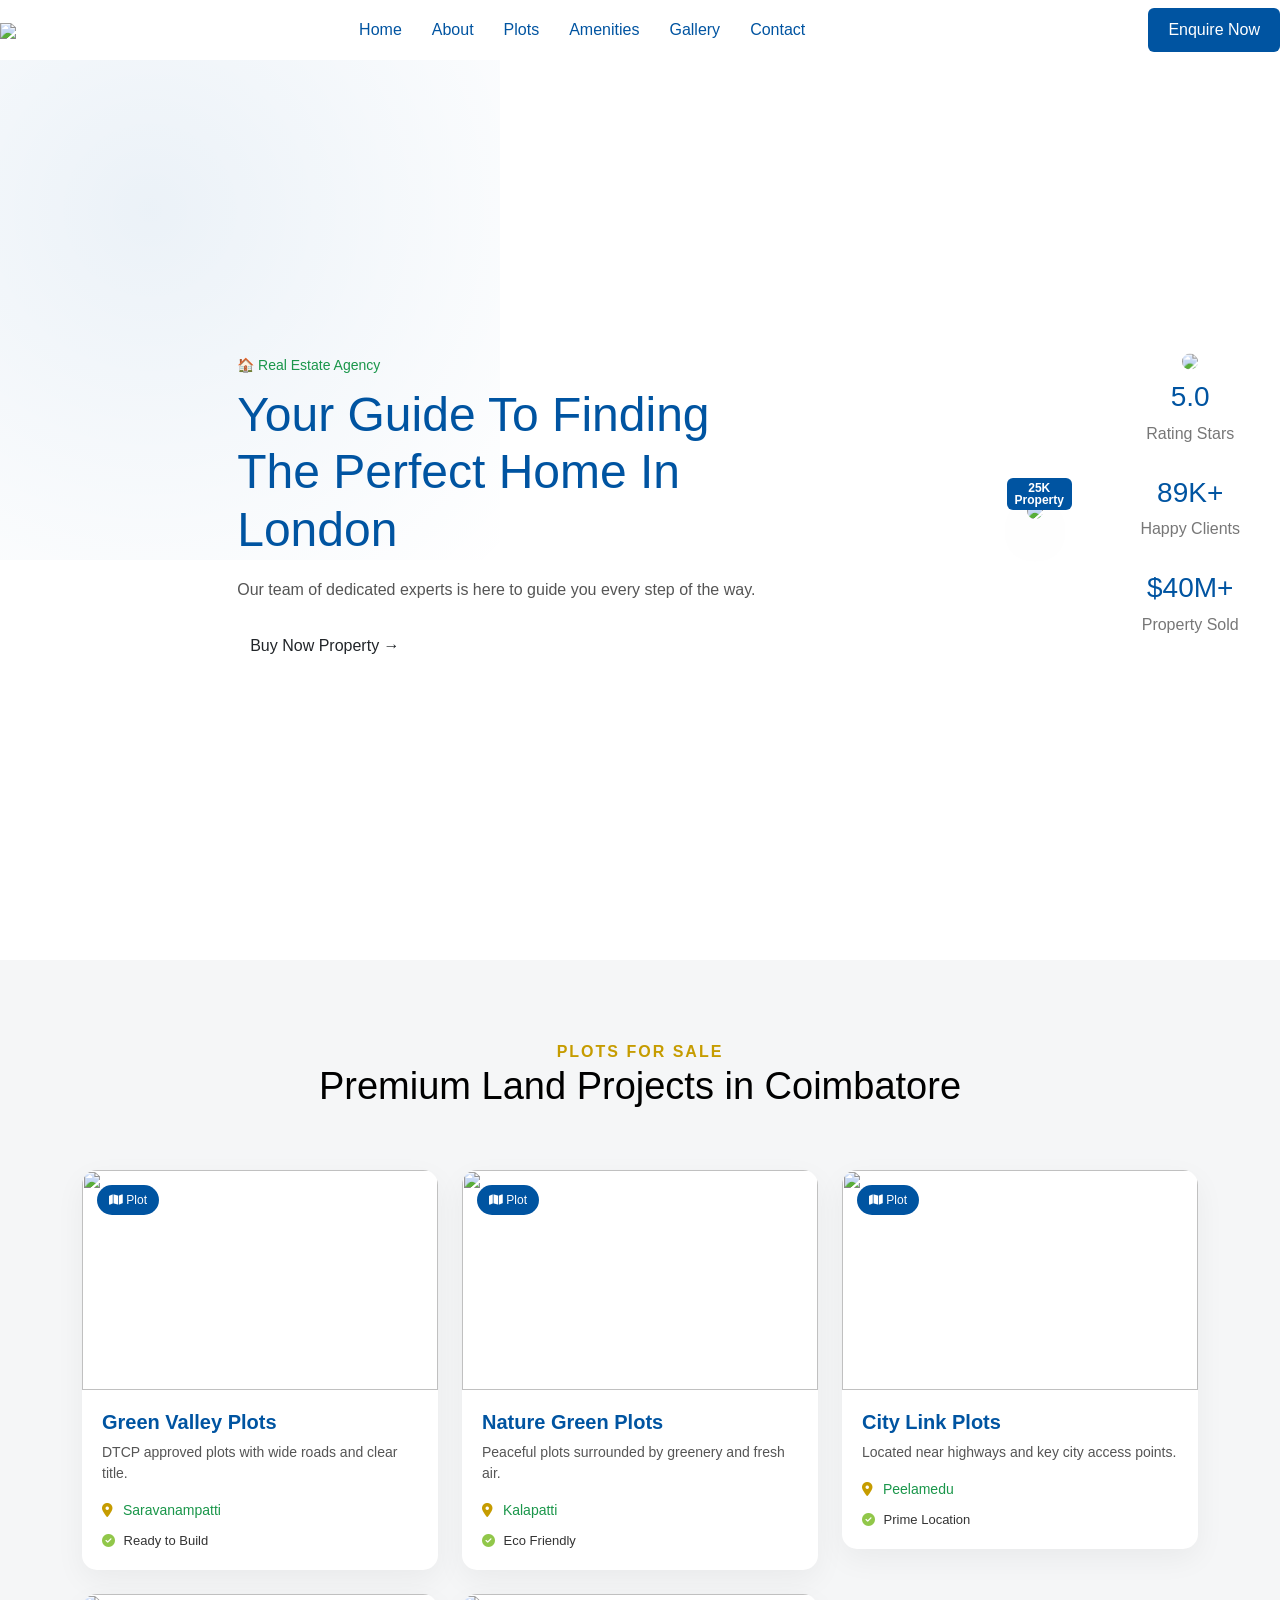
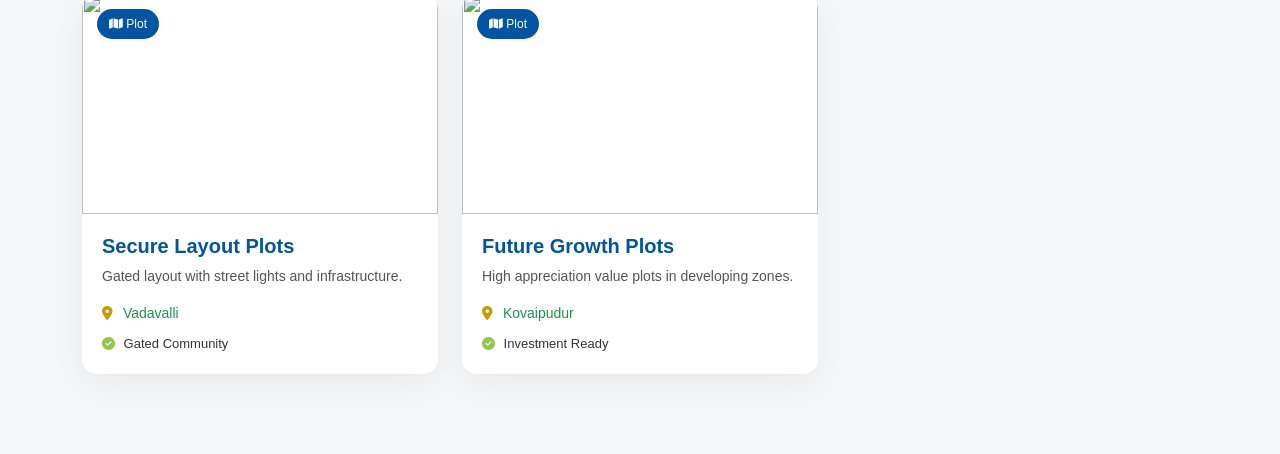
==== index.html @ 81b2ee55 "first commit" ====
<!DOCTYPE html>
<html lang="en">
<head>
<meta charset="UTF-8">
<meta name="viewport" content="width=device-width, initial-scale=1.0">
<title>Real Estate Landing</title>

<style>
:root{
  --primary:#0054A1;
  --gold:#C69C00;
  --green:#1A964A;
}

*{
  margin:0;
  padding:0;
  box-sizing:border-box;
  font-family:'Segoe UI', sans-serif;
}

body{
  background:#f8f9fb;
}

/* NAVBAR */
.navbar{
  display:flex;
  justify-content:space-between;
  align-items:center;
  padding:15px 8%;
  background:#fff;
  position:sticky;
  top:0;
  z-index:1000;
  transition:0.3s;
}

.navbar.scrolled{
  box-shadow:0 5px 20px rgba(0,0,0,0.1);
}

.logo img{
  height:50px;
}

.nav-links{
  display:flex;
  gap:30px;
}

.nav-links a{
  text-decoration:none;
  color:var(--primary);
  font-weight:500;
}

.nav-links a:hover{
  color:var(--gold);
}

.nav-btn{
  padding:10px 20px;
  background:var(--primary);
  color:#fff;
  border:none;
  border-radius:6px;
  cursor:pointer;
}

.nav-btn:hover{
  background:var(--gold);
  color:#000;
}

.menu-toggle{
  display:none;
  font-size:24px;
  color:var(--primary);
  cursor:pointer;
}

/* HERO */
.hero{
  min-height:100vh;
  display:flex;
  align-items:center;
justify-content: space-around;
  padding:60px 8%;
  position:relative;
  overflow:hidden;
  background:#fff;
}

/* LIGHT BACKGROUND EFFECT */
.hero::before{
  content:"";
  position:absolute;
  width:700px;
  height:700px;
  background:radial-gradient(circle, rgba(0,84,161,0.08), transparent);
  top:-200px;
  left:-200px;
}

/* TEXT */
.hero-text{
  max-width:520px;
  position:relative;
  z-index:1;
}

.small-title{
  font-size:14px;
  color:var(--green);
  margin-bottom:10px;
}

.hero h1{
  font-size:48px;
  line-height:1.2;
  margin-bottom:20px;
  color:var(--primary);
}

.hero p{
  color:#555;
  margin-bottom:25px;
}

/* BUTTON */
.btn{
  padding:14px 28px;
  background:var(--primary);
  border:none;
  border-radius:6px;
  color:#fff;
  cursor:pointer;
}

.btn:hover{
  background:var(--gold);
  color:#000;
}

/* IMAGE */
.hero-image{
  position:relative;
  z-index:1;
}

.hero-image img{
  width:420px;
  border-radius:16px;
  box-shadow:0 20px 60px rgba(0,0,0,0.15);
}

/* BADGE */
.badge{
  position:absolute;
  top:-20px;
  left:-20px;
  background:var(--primary);
  color:#fff;
  padding:20px;
  border-radius:50%;
  text-align:center;
}

/* STATS */
.stats{
  position:absolute;
  right:40px;
  top:50%;
  transform:translateY(-50%);
  z-index:1;
}

.stat{
  margin-bottom:30px;
  text-align:center;
}

.stat img{
  width:70px;
  border-radius:10px;
  margin-bottom:10px;
}

.stat h3{
  color:var(--primary);
}

.stat p{
  color:#777;
}

/* MOBILE */
@media(max-width:900px){

  .nav-links{
    position:absolute;
    top:70px;
    left:0;
    width:100%;
    background:#fff;
    flex-direction:column;
    text-align:center;
    display:none;
  }

  .nav-links.active{
    display:flex;
  }

  .nav-links a{
    padding:15px 0;
    border-bottom:1px solid #eee;
  }

  .menu-toggle{
    display:block;
  }

  .nav-btn{
    display:none;
  }

  .hero{
    flex-direction:column;
    text-align:center;
  }

  .hero-image img{
    width:100%;
    margin-top:30px;
  }

  .stats{
    position:static;
    transform:none;
    margin-top:20px;
    display:flex;
    gap:20px;
    justify-content:center;
  }
}
</style>
</head>

<body>

<!-- NAVBAR -->
<nav class="navbar">
  <div class="logo">
    <img src="https://www.greenfieldcrystalgateway.com/img/logo.png">
  </div>

  <div class="nav-links" id="navLinks">
    <a href="#">Home</a>
    <a href="#">About</a>
    <a href="#">Plots</a>
    <a href="#">Amenities</a>
    <a href="#">Gallery</a>
    <a href="#">Contact</a>
  </div>

  <button class="nav-btn">Enquire Now</button>

  <div class="menu-toggle" onclick="toggleMenu()">☰</div>
</nav>

<!-- HERO -->
<section class="hero">

  <div class="hero-text">
    <div class="small-title">🏠 Real Estate Agency</div>
    <h1>Your Guide To Finding The Perfect Home In London</h1>
    <p>
      Our team of dedicated experts is here to guide you every step of the way.
    </p>
    <button class="btn">Buy Now Property →</button>
  </div>

  <div class="hero-image">
    <div class="badge">
      <strong>25K</strong><br>Property
    </div>
    <img src="https://kingarchitect.dexignzone.com/react/demo/static/media/about.24c38060.png">
  </div>

  <div class="stats">
    <div class="stat">
      <img src="https://html.vikinglab.agency/homz/assets/img/all-images/header-img8.png">
      <h3>5.0</h3>
      <p>Rating Stars</p>
    </div>

    <div class="stat">
      <h3>89K+</h3>
      <p>Happy Clients</p>
    </div>

    <div class="stat">
      <h3>$40M+</h3>
      <p>Property Sold</p>
    </div>
  </div>

</section>

<script>
function toggleMenu(){
  document.getElementById("navLinks").classList.toggle("active");
}

window.addEventListener("scroll",()=>{
  document.querySelector(".navbar")
    .classList.toggle("scrolled", window.scrollY > 50);
});
</script>

</body>
</html>

<!DOCTYPE html>
<html lang="en">
<head>
<meta charset="UTF-8">
<meta name="viewport" content="width=device-width, initial-scale=1.0">
<title>Plots for Sale</title>

<link href="https://cdn.jsdelivr.net/npm/bootstrap@5.3.3/dist/css/bootstrap.min.css" rel="stylesheet">

<!-- Font Awesome -->
<link rel="stylesheet" href="https://cdnjs.cloudflare.com/ajax/libs/font-awesome/6.5.0/css/all.min.css">

<style>
body{
  font-family:'Poppins',sans-serif;
  background:#f5f6f7;
}

/* SECTION */
.projects{
  padding:80px 20px;
}

.section-title{
  text-align:center;
  margin-bottom:60px;
}

.section-title span{
  color:#C69C00;
  letter-spacing:2px;
  font-weight:600;
}

.section-title h2{
  font-size:38px;
  color:#000;
}

/* CARD */
.project-card{
  background:#fff;
  border-radius:15px;
  overflow:hidden;
  transition:.4s;
  box-shadow:0 10px 30px rgba(0,0,0,0.05);
}

/* IMAGE */
.project-img{
  position:relative;
}

.project-img img{
  width:100%;
  height:220px;
  object-fit:cover;
}

/* BADGE */
.plot-badge{
  position:absolute;
  top:15px;
  left:15px;
  background:#0054A1;
  color:#fff;
  padding:6px 12px;
  font-size:12px;
  border-radius:20px;
}

/* CONTENT */
.project-content{
  padding:20px;
}

.project-content h5{
  color:#0054A1;
  font-weight:600;
}

.project-content p{
  font-size:14px;
  color:#555;
}

/* LOCATION */
.location{
  margin-top:10px;
  font-size:14px;
  color:#1A964A;
  font-weight:500;
}

.location i{
  color:#C69C00;
  margin-right:6px;
}

/* FEATURES */
.features{
  margin-top:10px;
  font-size:13px;
  color:#333;
}

.features i{
  color:#91C74A;
  margin-right:5px;
}

/* BUTTON */
.project-btn{
  display:inline-block;
  margin-top:12px;
  padding:8px 18px;
  background:#0054A1;
  color:#fff;
  border-radius:20px;
  font-size:13px;
  text-decoration:none;
}

.project-btn:hover{
  background:#C69C00;
  color:#000;
}

/* HOVER */
.project-card:hover{
  transform:translateY(-10px);
}
</style>
</head>

<body>

<section class="projects">

<div class="container">

<div class="section-title">
  <span>PLOTS FOR SALE</span>
  <h2>Premium Land Projects in Coimbatore</h2>
</div>

<div class="row g-4">

<!-- 1 -->
<div class="col-lg-4 col-md-6">
  <div class="project-card">
    <div class="project-img">
      <img src="https://images.unsplash.com/photo-1505693416388-ac5ce068fe85">
      <div class="plot-badge"><i class="fas fa-map"></i> Plot</div>
    </div>
    <div class="project-content">
      <h5>Green Valley Plots</h5>
      <p>DTCP approved plots with wide roads and clear title.</p>
      <div class="location"><i class="fas fa-location-dot"></i> Saravanampatti</div>
      <div class="features"><i class="fas fa-check-circle"></i> Ready to Build</div>
      <!-- <a href="#" class="project-btn">View Details</a> -->
    </div>
  </div>
</div>

<!-- 2 -->
<div class="col-lg-4 col-md-6">
  <div class="project-card">
    <div class="project-img">
      <img src="https://images.unsplash.com/photo-1493809842364-78817add7ffb">
      <div class="plot-badge"><i class="fas fa-map"></i> Plot</div>
    </div>
    <div class="project-content">
      <h5>Nature Green Plots</h5>
      <p>Peaceful plots surrounded by greenery and fresh air.</p>
      <div class="location"><i class="fas fa-location-dot"></i> Kalapatti</div>
      <div class="features"><i class="fas fa-check-circle"></i> Eco Friendly</div>
      <!-- <a href="#" class="project-btn">View Details</a> -->
    </div>
  </div>
</div>

<!-- 3 -->
<div class="col-lg-4 col-md-6">
  <div class="project-card">
    <div class="project-img">
      <img src="https://images.unsplash.com/photo-1522708323590-d24dbb6b0267">
      <div class="plot-badge"><i class="fas fa-map"></i> Plot</div>
    </div>
    <div class="project-content">
      <h5>City Link Plots</h5>
      <p>Located near highways and key city access points.</p>
      <div class="location"><i class="fas fa-location-dot"></i> Peelamedu</div>
      <div class="features"><i class="fas fa-check-circle"></i> Prime Location</div>
      <!-- <a href="#" class="project-btn">View Details</a> -->
    </div>
  </div>
</div>

<!-- 4 -->
<div class="col-lg-4 col-md-6">
  <div class="project-card">
    <div class="project-img">
      <img src="https://images.unsplash.com/photo-1554995207-c18c203602cb">
      <div class="plot-badge"><i class="fas fa-map"></i> Plot</div>
    </div>
    <div class="project-content">
      <h5>Secure Layout Plots</h5>
      <p>Gated layout with street lights and infrastructure.</p>
      <div class="location"><i class="fas fa-location-dot"></i> Vadavalli</div>
      <div class="features"><i class="fas fa-check-circle"></i> Gated Community</div>
      <!-- <a href="#" class="project-btn">View Details</a> -->
    </div>
  </div>
</div>

<!-- 5 -->
<div class="col-lg-4 col-md-6">
  <div class="project-card">
    <div class="project-img">
      <img src="https://images.unsplash.com/photo-1600585154340-be6161a56a0c">
      <div class="plot-badge"><i class="fas fa-map"></i> Plot</div>
    </div>
    <div class="project-content">
      <h5>Future Growth Plots</h5>
      <p>High appreciation value plots in developing zones.</p>
      <div class="location"><i class="fas fa-location-dot"></i> Kovaipudur</div>
      <div class="features"><i class="fas fa-check-circle"></i> Investment Ready</div>
      <!-- <a href="#" class="project-btn">View Details</a> -->
    </div>
  </div>
</div>

</div>

</div>

</section>

</body>
</html>
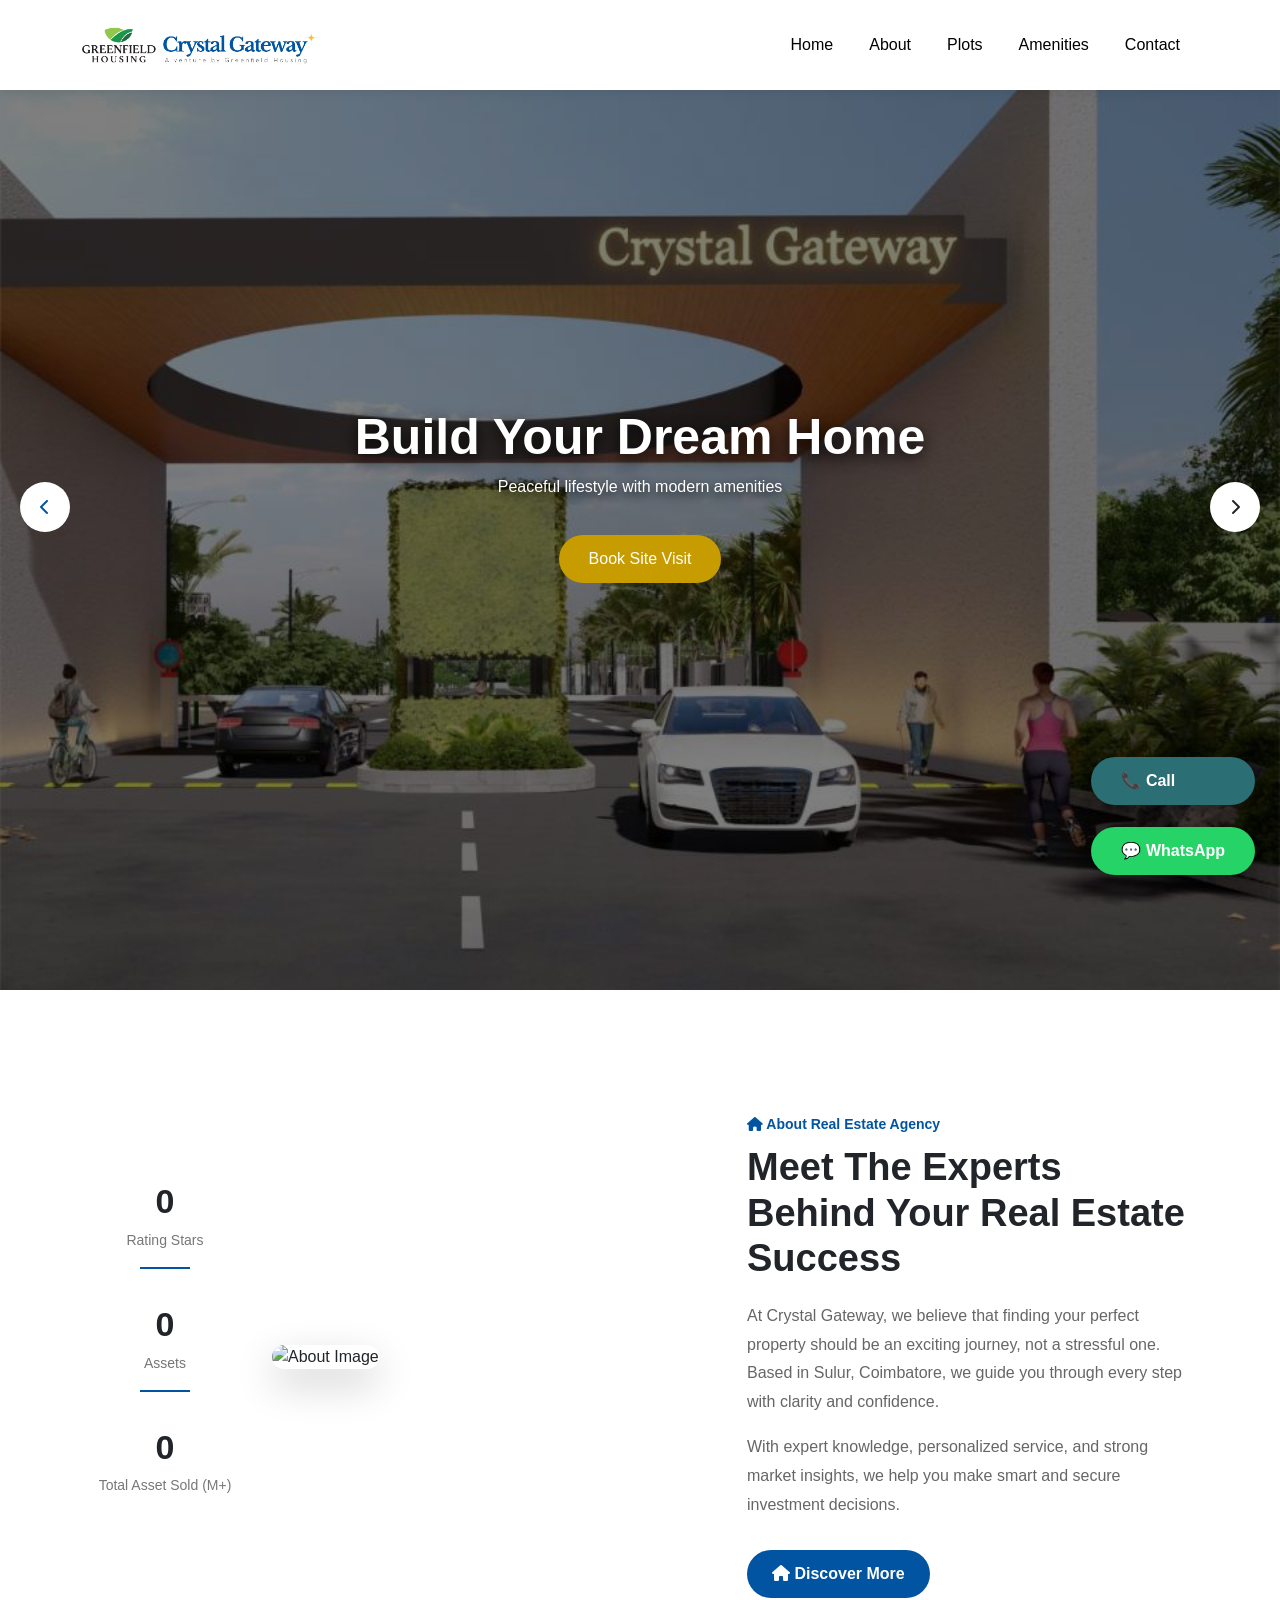
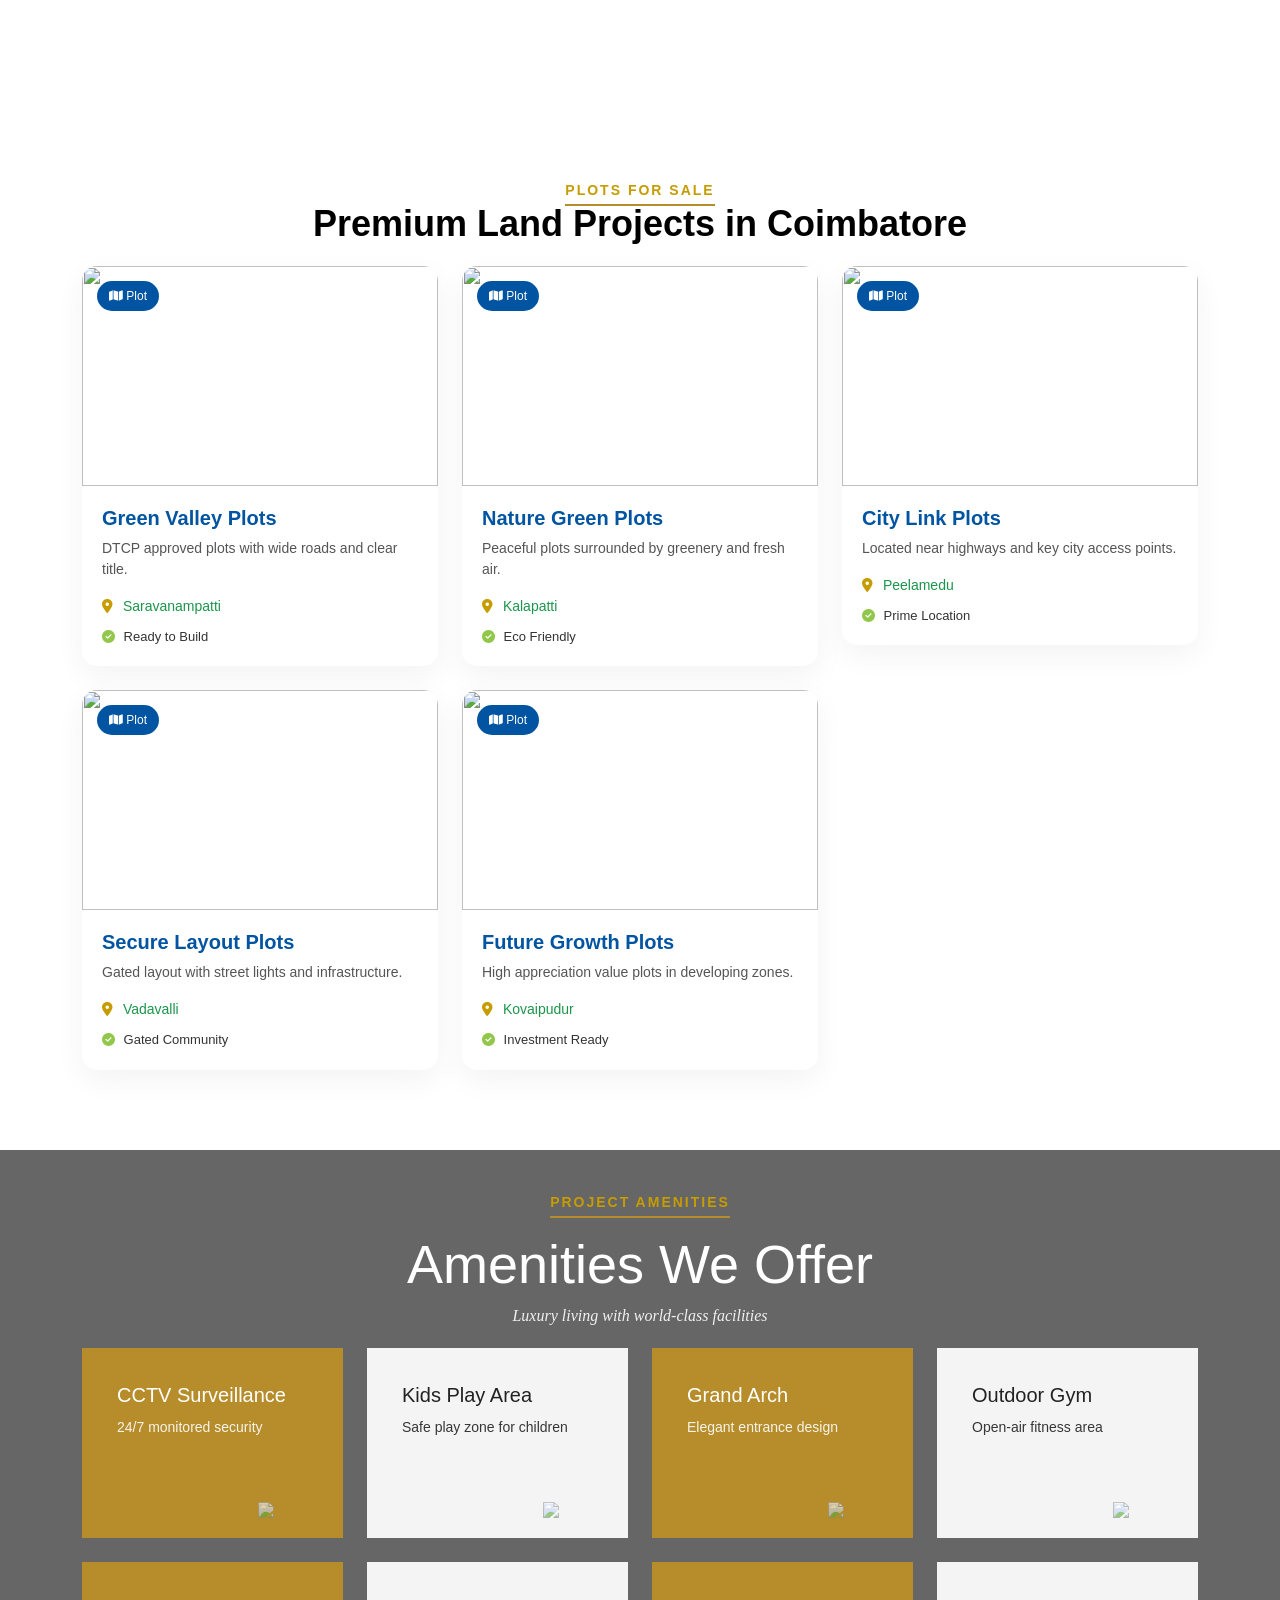
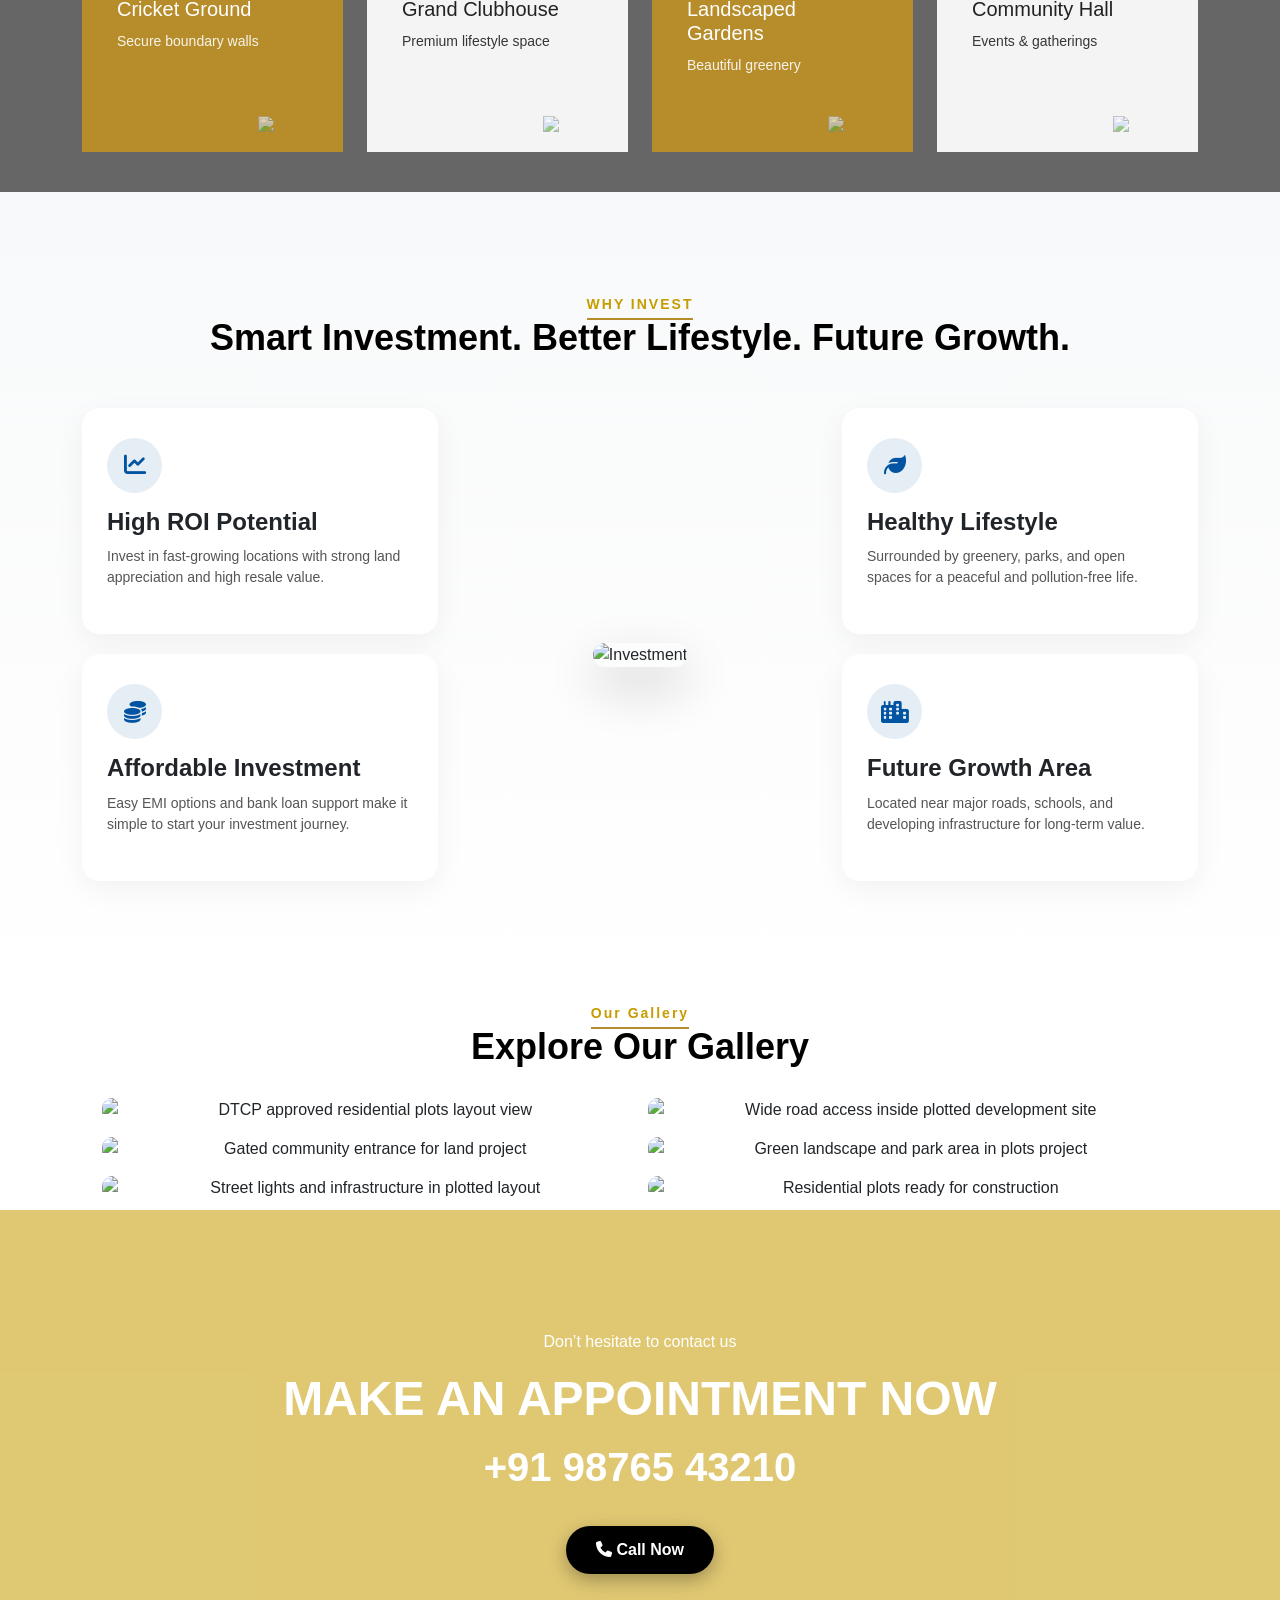
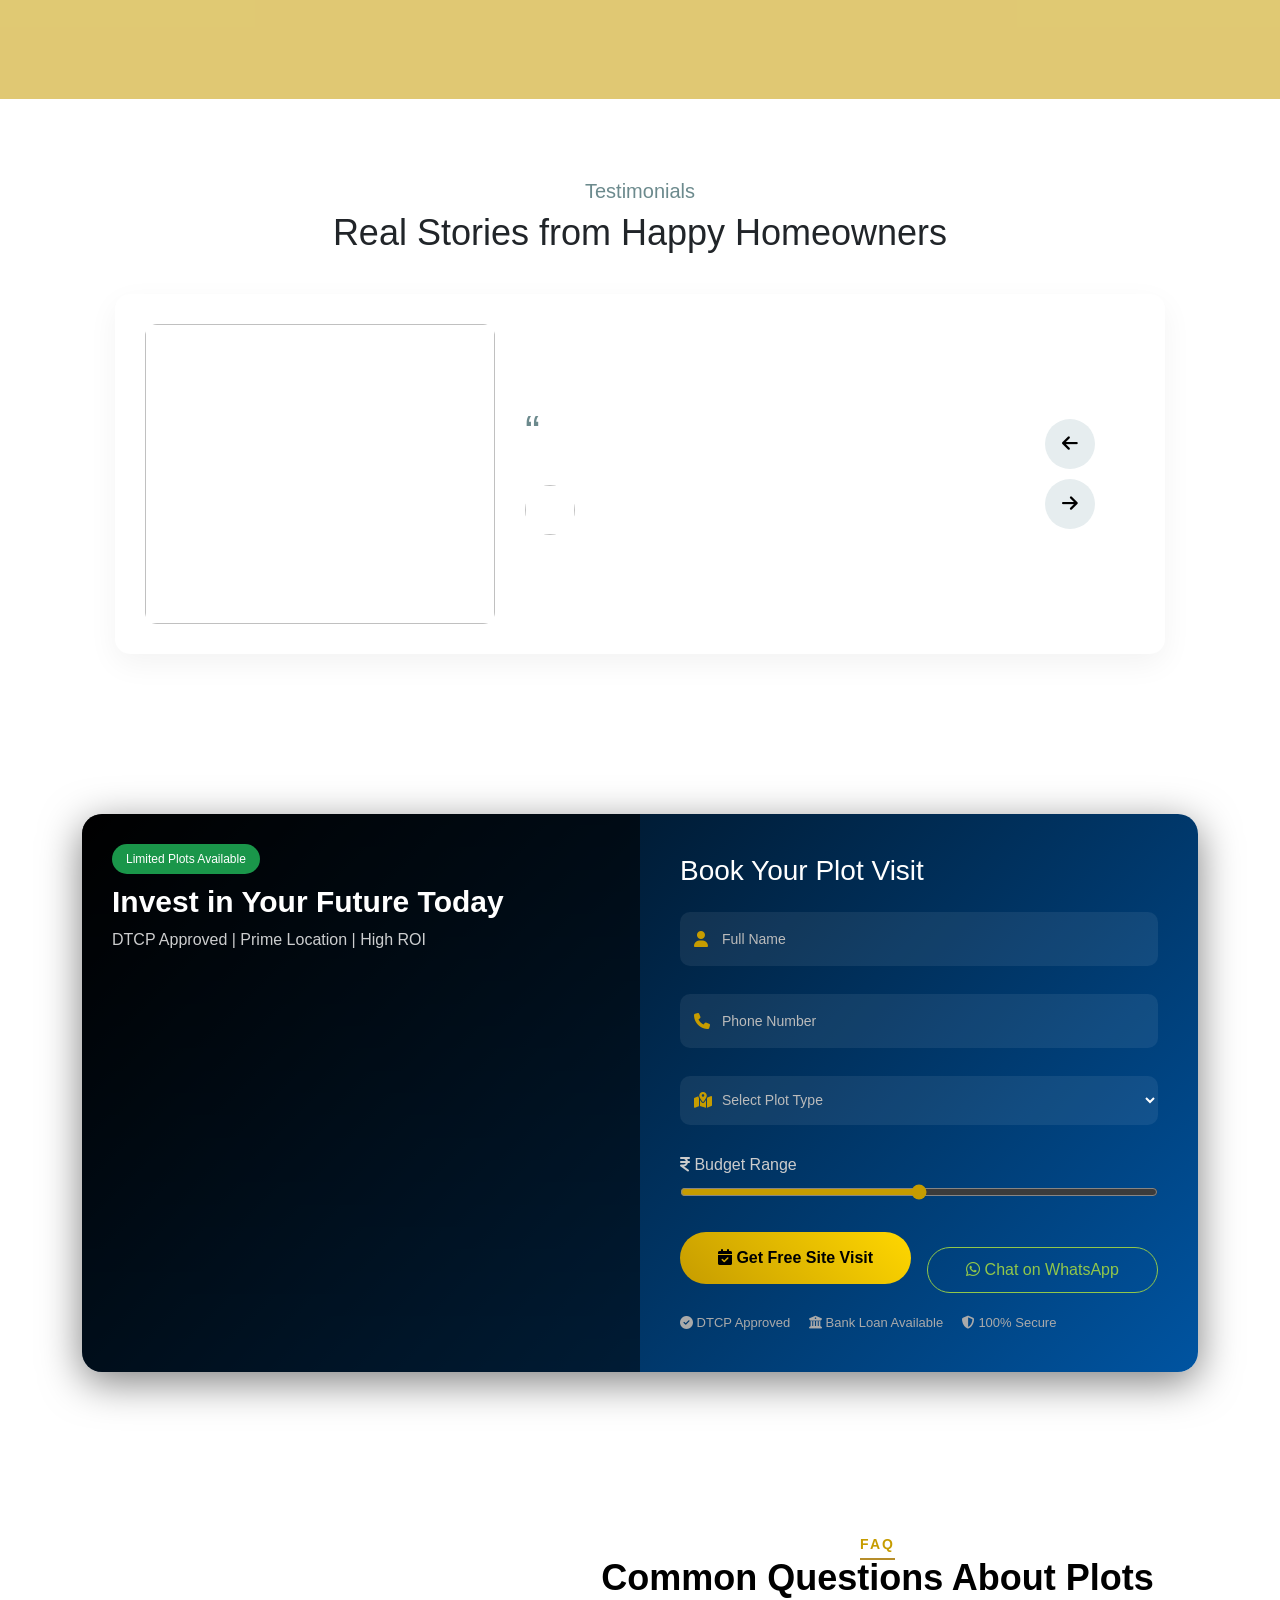
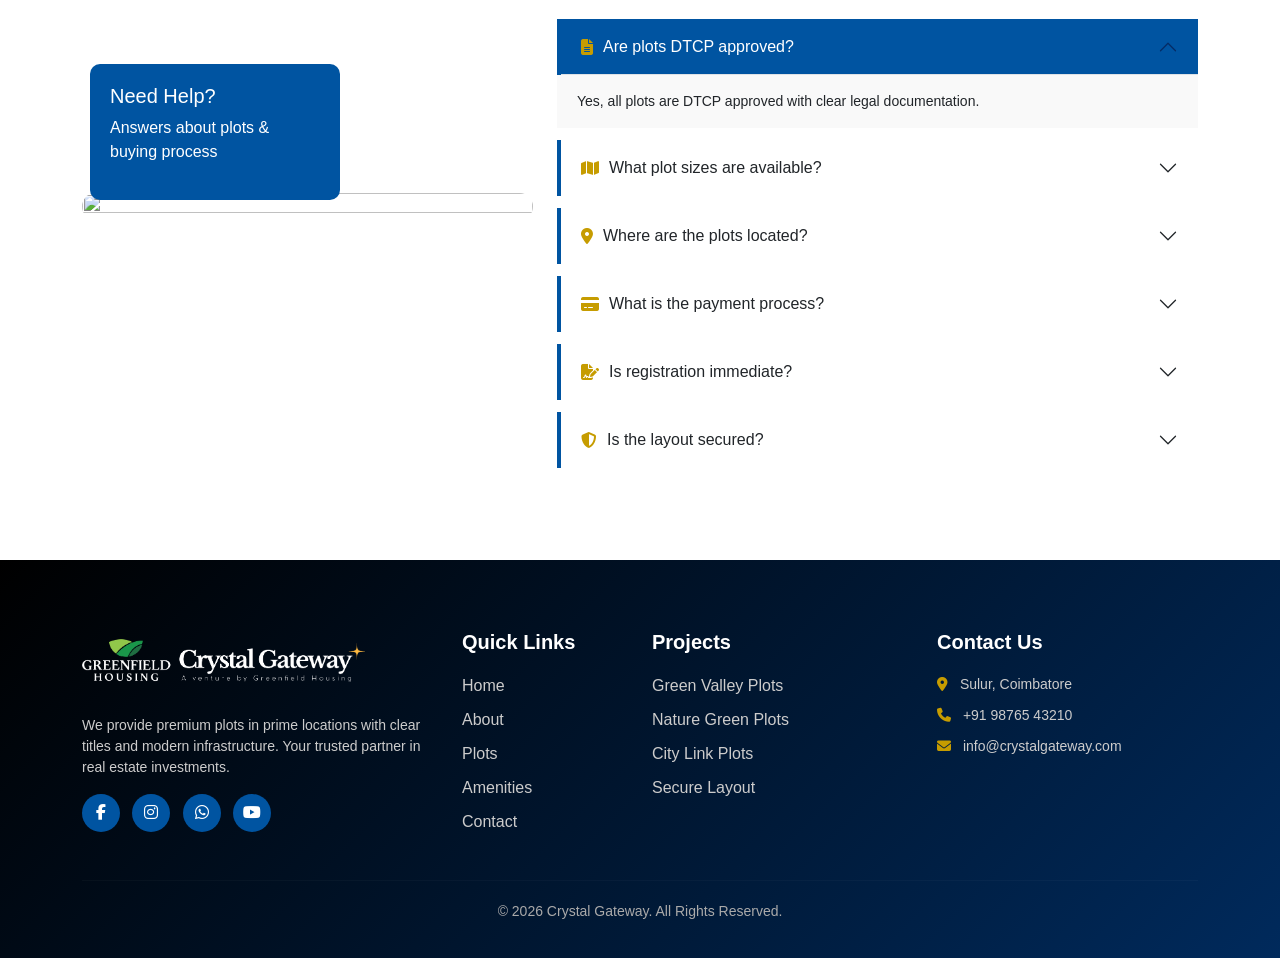
==== commit c56904be: "asas" ====
--- a/index.html
+++ b/index.html
@@ -3,467 +3,165 @@
 <head>
 <meta charset="UTF-8">
 <meta name="viewport" content="width=device-width, initial-scale=1.0">
-<title>Real Estate Landing</title>
-
-<style>
-:root{
-  --primary:#0054A1;
-  --gold:#C69C00;
-  --green:#1A964A;
-}
-
-*{
-  margin:0;
-  padding:0;
-  box-sizing:border-box;
-  font-family:'Segoe UI', sans-serif;
-}
-
-body{
-  background:#f8f9fb;
-}
-
-/* NAVBAR */
-.navbar{
-  display:flex;
-  justify-content:space-between;
-  align-items:center;
-  padding:15px 8%;
-  background:#fff;
-  position:sticky;
-  top:0;
-  z-index:1000;
-  transition:0.3s;
-}
-
-.navbar.scrolled{
-  box-shadow:0 5px 20px rgba(0,0,0,0.1);
-}
-
-.logo img{
-  height:50px;
-}
-
-.nav-links{
-  display:flex;
-  gap:30px;
-}
-
-.nav-links a{
-  text-decoration:none;
-  color:var(--primary);
-  font-weight:500;
-}
-
-.nav-links a:hover{
-  color:var(--gold);
-}
-
-.nav-btn{
-  padding:10px 20px;
-  background:var(--primary);
-  color:#fff;
-  border:none;
-  border-radius:6px;
-  cursor:pointer;
-}
-
-.nav-btn:hover{
-  background:var(--gold);
-  color:#000;
-}
-
-.menu-toggle{
-  display:none;
-  font-size:24px;
-  color:var(--primary);
-  cursor:pointer;
-}
-
-/* HERO */
-.hero{
-  min-height:100vh;
-  display:flex;
-  align-items:center;
-justify-content: space-around;
-  padding:60px 8%;
-  position:relative;
-  overflow:hidden;
-  background:#fff;
-}
-
-/* LIGHT BACKGROUND EFFECT */
-.hero::before{
-  content:"";
-  position:absolute;
-  width:700px;
-  height:700px;
-  background:radial-gradient(circle, rgba(0,84,161,0.08), transparent);
-  top:-200px;
-  left:-200px;
-}
-
-/* TEXT */
-.hero-text{
-  max-width:520px;
-  position:relative;
-  z-index:1;
-}
-
-.small-title{
-  font-size:14px;
-  color:var(--green);
-  margin-bottom:10px;
-}
-
-.hero h1{
-  font-size:48px;
-  line-height:1.2;
-  margin-bottom:20px;
-  color:var(--primary);
-}
-
-.hero p{
-  color:#555;
-  margin-bottom:25px;
-}
-
-/* BUTTON */
-.btn{
-  padding:14px 28px;
-  background:var(--primary);
-  border:none;
-  border-radius:6px;
-  color:#fff;
-  cursor:pointer;
-}
-
-.btn:hover{
-  background:var(--gold);
-  color:#000;
-}
-
-/* IMAGE */
-.hero-image{
-  position:relative;
-  z-index:1;
-}
-
-.hero-image img{
-  width:420px;
-  border-radius:16px;
-  box-shadow:0 20px 60px rgba(0,0,0,0.15);
-}
-
-/* BADGE */
-.badge{
-  position:absolute;
-  top:-20px;
-  left:-20px;
-  background:var(--primary);
-  color:#fff;
-  padding:20px;
-  border-radius:50%;
-  text-align:center;
-}
-
-/* STATS */
-.stats{
-  position:absolute;
-  right:40px;
-  top:50%;
-  transform:translateY(-50%);
-  z-index:1;
-}
-
-.stat{
-  margin-bottom:30px;
-  text-align:center;
-}
-
-.stat img{
-  width:70px;
-  border-radius:10px;
-  margin-bottom:10px;
-}
-
-.stat h3{
-  color:var(--primary);
-}
-
-.stat p{
-  color:#777;
-}
-
-/* MOBILE */
-@media(max-width:900px){
-
-  .nav-links{
-    position:absolute;
-    top:70px;
-    left:0;
-    width:100%;
-    background:#fff;
-    flex-direction:column;
-    text-align:center;
-    display:none;
-  }
-
-  .nav-links.active{
-    display:flex;
-  }
-
-  .nav-links a{
-    padding:15px 0;
-    border-bottom:1px solid #eee;
-  }
-
-  .menu-toggle{
-    display:block;
-  }
-
-  .nav-btn{
-    display:none;
-  }
-
-  .hero{
-    flex-direction:column;
-    text-align:center;
-  }
-
-  .hero-image img{
-    width:100%;
-    margin-top:30px;
-  }
-
-  .stats{
-    position:static;
-    transform:none;
-    margin-top:20px;
-    display:flex;
-    gap:20px;
-    justify-content:center;
-  }
-}
-</style>
+
+<title>CrytsalGateway</title>
+
+<!-- Bootstrap -->
+<link href="https://cdn.jsdelivr.net/npm/bootstrap@5.3.3/dist/css/bootstrap.min.css" rel="stylesheet">
+
+<!-- Owl Carousel -->
+<link rel="stylesheet" href="https://cdnjs.cloudflare.com/ajax/libs/OwlCarousel2/2.3.4/assets/owl.carousel.min.css">
+<link rel="stylesheet" href="https://cdnjs.cloudflare.com/ajax/libs/OwlCarousel2/2.3.4/assets/owl.theme.default.min.css">
+
+<!-- Font Awesome -->
+<link rel="stylesheet" href="https://cdnjs.cloudflare.com/ajax/libs/font-awesome/6.5.0/css/all.min.css">
+
+<!-- AOS -->
+<link href="https://cdnjs.cloudflare.com/ajax/libs/aos/2.3.4/aos.css" rel="stylesheet">
+
+<link rel="stylesheet" href="css/style.css">
 </head>
 
 <body>
 
 <!-- NAVBAR -->
-<nav class="navbar">
-  <div class="logo">
-    <img src="https://www.greenfieldcrystalgateway.com/img/logo.png">
-  </div>
-
-  <div class="nav-links" id="navLinks">
-    <a href="#">Home</a>
-    <a href="#">About</a>
-    <a href="#">Plots</a>
-    <a href="#">Amenities</a>
-    <a href="#">Gallery</a>
-    <a href="#">Contact</a>
-  </div>
-
-  <button class="nav-btn">Enquire Now</button>
-
-  <div class="menu-toggle" onclick="toggleMenu()">☰</div>
+<nav class="navbar navbar-expand-lg">
+<div class="container">
+
+  <a class="navbar-brand" href="#">
+    <img src="./images/logo.png" class="logo" loading="lazy">
+  </a>
+
+  <button class="navbar-toggler" data-bs-toggle="collapse" data-bs-target="#nav">
+    <span class="navbar-toggler-icon"></span>
+  </button>
+
+  <div class="collapse navbar-collapse" id="nav">
+    <ul class="navbar-nav ms-auto">
+      <li class="nav-item"><a class="nav-link active" href="#">Home</a></li>
+      <li class="nav-item"><a class="nav-link" href="#about-modern">About</a></li>
+      <li class="nav-item"><a class="nav-link" href="#plots">Plots</a></li>
+      <li class="nav-item"><a class="nav-link" href="#amenities">Amenities</a></li>
+      <li class="nav-item"><a class="nav-link" href="#">Contact</a></li>
+    </ul>
+  </div>
+
+</div>
 </nav>
 
 <!-- HERO -->
 <section class="hero">
-
-  <div class="hero-text">
-    <div class="small-title">🏠 Real Estate Agency</div>
-    <h1>Your Guide To Finding The Perfect Home In London</h1>
-    <p>
-      Our team of dedicated experts is here to guide you every step of the way.
-    </p>
-    <button class="btn">Buy Now Property →</button>
-  </div>
-
-  <div class="hero-image">
-    <div class="badge">
-      <strong>25K</strong><br>Property
-    </div>
-    <img src="https://kingarchitect.dexignzone.com/react/demo/static/media/about.24c38060.png">
-  </div>
-
-  <div class="stats">
-    <div class="stat">
-      <img src="https://html.vikinglab.agency/homz/assets/img/all-images/header-img8.png">
-      <h3>5.0</h3>
-      <p>Rating Stars</p>
-    </div>
-
-    <div class="stat">
-      <h3>89K+</h3>
-      <p>Happy Clients</p>
-    </div>
-
-    <div class="stat">
-      <h3>$40M+</h3>
-      <p>Property Sold</p>
-    </div>
-  </div>
-
+<div class="owl-carousel">
+  
+  <div class="item">
+    <img src="./images/gate.jpg" loading="lazy">
+    <div class="hero-overlay"></div>
+    <div class="hero-content">
+      <h1>Build Your Dream Home</h1>
+      <p>Peaceful lifestyle with modern amenities</p>
+      <a href="#" class="hero-btn">Book Site Visit</a>
+    </div>
+  </div>
+
+  <div class="item">
+    <img src="./images/plot.jpg" loading="lazy">
+    <div class="hero-overlay"></div>
+    <div class="hero-content">
+      <h1>Premium Plots in Coimbatore</h1>
+      <p>Secure your future with high ROI investments</p>
+      <a href="#" class="hero-btn">Explore Now</a>
+    </div>
+  </div>
+    <!-- Slide 3 -->
+  <div class="item">
+    <img src="./images/ground.jpg" loading="lazy">
+    <div class="hero-overlay"></div>
+    <div class="hero-content">
+      <h1>Perfect Pitch. Perfect Game.</h1>
+      <p>Maintain your form with top-quality turf</p>
+      <a href="#" class="hero-btn">Get Membership</a>
+    </div>
+  </div>
+
+
+
+</div>
 </section>
 
-<script>
-function toggleMenu(){
-  document.getElementById("navLinks").classList.toggle("active");
-}
-
-window.addEventListener("scroll",()=>{
-  document.querySelector(".navbar")
-    .classList.toggle("scrolled", window.scrollY > 50);
-});
-</script>
-
-</body>
-</html>
-
-<!DOCTYPE html>
-<html lang="en">
-<head>
-<meta charset="UTF-8">
-<meta name="viewport" content="width=device-width, initial-scale=1.0">
-<title>Plots for Sale</title>
-
-<link href="https://cdn.jsdelivr.net/npm/bootstrap@5.3.3/dist/css/bootstrap.min.css" rel="stylesheet">
-
-<!-- Font Awesome -->
-<link rel="stylesheet" href="https://cdnjs.cloudflare.com/ajax/libs/font-awesome/6.5.0/css/all.min.css">
-
-<style>
-body{
-  font-family:'Poppins',sans-serif;
-  background:#f5f6f7;
-}
-
-/* SECTION */
-.projects{
-  padding:80px 20px;
-}
-
-.section-title{
-  text-align:center;
-  margin-bottom:60px;
-}
-
-.section-title span{
-  color:#C69C00;
-  letter-spacing:2px;
-  font-weight:600;
-}
-
-.section-title h2{
-  font-size:38px;
-  color:#000;
-}
-
-/* CARD */
-.project-card{
-  background:#fff;
-  border-radius:15px;
-  overflow:hidden;
-  transition:.4s;
-  box-shadow:0 10px 30px rgba(0,0,0,0.05);
-}
-
-/* IMAGE */
-.project-img{
-  position:relative;
-}
-
-.project-img img{
-  width:100%;
-  height:220px;
-  object-fit:cover;
-}
-
-/* BADGE */
-.plot-badge{
-  position:absolute;
-  top:15px;
-  left:15px;
-  background:#0054A1;
-  color:#fff;
-  padding:6px 12px;
-  font-size:12px;
-  border-radius:20px;
-}
-
-/* CONTENT */
-.project-content{
-  padding:20px;
-}
-
-.project-content h5{
-  color:#0054A1;
-  font-weight:600;
-}
-
-.project-content p{
-  font-size:14px;
-  color:#555;
-}
-
-/* LOCATION */
-.location{
-  margin-top:10px;
-  font-size:14px;
-  color:#1A964A;
-  font-weight:500;
-}
-
-.location i{
-  color:#C69C00;
-  margin-right:6px;
-}
-
-/* FEATURES */
-.features{
-  margin-top:10px;
-  font-size:13px;
-  color:#333;
-}
-
-.features i{
-  color:#91C74A;
-  margin-right:5px;
-}
-
-/* BUTTON */
-.project-btn{
-  display:inline-block;
-  margin-top:12px;
-  padding:8px 18px;
-  background:#0054A1;
-  color:#fff;
-  border-radius:20px;
-  font-size:13px;
-  text-decoration:none;
-}
-
-.project-btn:hover{
-  background:#C69C00;
-  color:#000;
-}
-
-/* HOVER */
-.project-card:hover{
-  transform:translateY(-10px);
-}
-</style>
-</head>
-
-<body>
-
-<section class="projects">
-
+
+<section class="about-modern" id="about-modern">
 <div class="container">
-
+<div class="row align-items-center">
+
+  <!-- LEFT STATS -->
+  <div class="col-lg-2 col-md-4" data-aos="fade-right">
+
+    <div class="about-stats">
+<div class="stat-box" data-aos="fade-up" data-aos-delay="100">
+  <h2 class="counter" data-target="5">0</h2>
+  <p>Rating Stars</p>
+  <div class="stat-line"></div>
+</div>
+
+<div class="stat-box" data-aos="fade-up" data-aos-delay="200">
+  <h2 class="counter" data-target="89000">0</h2>
+  <p>Assets</p>
+  <div class="stat-line"></div>
+</div>
+
+<div class="stat-box" data-aos="fade-up" data-aos-delay="300">
+  <h2 class="counter" data-target="40">0</h2>
+  <p>Total Asset Sold (M+)</p>
+</div>
+
+
+    </div>
+
+  </div>
+
+  <!-- IMAGE -->
+  <div class="col-lg-5 col-md-8" data-aos="zoom-in">
+    <div class="about-img">
+      <img src="https://www.greenfieldcrystalgateway.com/img/others/11.jpg" alt="About Image" loading="lazy">
+    </div>
+  </div>
+
+  <!-- CONTENT -->
+  <div class="col-lg-5" data-aos="fade-left">
+
+    <div class="about-content">
+
+      <small><i class="fas fa-home"></i> About Real Estate Agency</small>
+
+      <h2>Meet The Experts Behind Your Real Estate Success</h2>
+
+      <p>
+        At Crystal Gateway, we believe that finding your perfect property should be an exciting journey, not a stressful one. 
+        Based in Sulur, Coimbatore, we guide you through every step with clarity and confidence.
+      </p>
+
+      <p>
+        With expert knowledge, personalized service, and strong market insights, we help you make smart and secure investment decisions.
+      </p>
+
+      <a href="#" class="about-btn">
+        <i class="fas fa-home"></i> Discover More
+      </a>
+
+    </div>
+
+  </div>
+
+</div>
+</div>
+</section>
+
+
+<section class="projects" id="plots">
+
+<div class="container">
+
+<!-- TITLE -->
 <div class="section-title">
   <span>PLOTS FOR SALE</span>
   <h2>Premium Land Projects in Coimbatore</h2>
@@ -472,9 +170,9 @@
 <div class="row g-4">
 
 <!-- 1 -->
-<div class="col-lg-4 col-md-6">
+<div class="col-lg-4 col-md-6" data-aos="fade-up" data-aos-delay="100">
   <div class="project-card">
-    <div class="project-img">
+    <div class="project-img" data-aos="zoom-in">
       <img src="https://images.unsplash.com/photo-1505693416388-ac5ce068fe85">
       <div class="plot-badge"><i class="fas fa-map"></i> Plot</div>
     </div>
@@ -483,15 +181,14 @@
       <p>DTCP approved plots with wide roads and clear title.</p>
       <div class="location"><i class="fas fa-location-dot"></i> Saravanampatti</div>
       <div class="features"><i class="fas fa-check-circle"></i> Ready to Build</div>
-      <!-- <a href="#" class="project-btn">View Details</a> -->
     </div>
   </div>
 </div>
 
 <!-- 2 -->
-<div class="col-lg-4 col-md-6">
+<div class="col-lg-4 col-md-6" data-aos="fade-up" data-aos-delay="200">
   <div class="project-card">
-    <div class="project-img">
+    <div class="project-img" data-aos="zoom-in">
       <img src="https://images.unsplash.com/photo-1493809842364-78817add7ffb">
       <div class="plot-badge"><i class="fas fa-map"></i> Plot</div>
     </div>
@@ -500,15 +197,14 @@
       <p>Peaceful plots surrounded by greenery and fresh air.</p>
       <div class="location"><i class="fas fa-location-dot"></i> Kalapatti</div>
       <div class="features"><i class="fas fa-check-circle"></i> Eco Friendly</div>
-      <!-- <a href="#" class="project-btn">View Details</a> -->
     </div>
   </div>
 </div>
 
 <!-- 3 -->
-<div class="col-lg-4 col-md-6">
+<div class="col-lg-4 col-md-6" data-aos="fade-up" data-aos-delay="300">
   <div class="project-card">
-    <div class="project-img">
+    <div class="project-img" data-aos="zoom-in">
       <img src="https://images.unsplash.com/photo-1522708323590-d24dbb6b0267">
       <div class="plot-badge"><i class="fas fa-map"></i> Plot</div>
     </div>
@@ -517,15 +213,14 @@
       <p>Located near highways and key city access points.</p>
       <div class="location"><i class="fas fa-location-dot"></i> Peelamedu</div>
       <div class="features"><i class="fas fa-check-circle"></i> Prime Location</div>
-      <!-- <a href="#" class="project-btn">View Details</a> -->
     </div>
   </div>
 </div>
 
 <!-- 4 -->
-<div class="col-lg-4 col-md-6">
+<div class="col-lg-4 col-md-6" data-aos="fade-up" data-aos-delay="400">
   <div class="project-card">
-    <div class="project-img">
+    <div class="project-img" data-aos="zoom-in">
       <img src="https://images.unsplash.com/photo-1554995207-c18c203602cb">
       <div class="plot-badge"><i class="fas fa-map"></i> Plot</div>
     </div>
@@ -534,15 +229,14 @@
       <p>Gated layout with street lights and infrastructure.</p>
       <div class="location"><i class="fas fa-location-dot"></i> Vadavalli</div>
       <div class="features"><i class="fas fa-check-circle"></i> Gated Community</div>
-      <!-- <a href="#" class="project-btn">View Details</a> -->
     </div>
   </div>
 </div>
 
 <!-- 5 -->
-<div class="col-lg-4 col-md-6">
+<div class="col-lg-4 col-md-6" data-aos="fade-up" data-aos-delay="500">
   <div class="project-card">
-    <div class="project-img">
+    <div class="project-img" data-aos="zoom-in">
       <img src="https://images.unsplash.com/photo-1600585154340-be6161a56a0c">
       <div class="plot-badge"><i class="fas fa-map"></i> Plot</div>
     </div>
@@ -551,16 +245,591 @@
       <p>High appreciation value plots in developing zones.</p>
       <div class="location"><i class="fas fa-location-dot"></i> Kovaipudur</div>
       <div class="features"><i class="fas fa-check-circle"></i> Investment Ready</div>
-      <!-- <a href="#" class="project-btn">View Details</a> -->
-    </div>
-  </div>
-</div>
-
-</div>
-
-</div>
-
+    </div>
+  </div>
+</div>
+
+</div>
+
+</div>
 </section>
+<section class="amenities-section" id="amenities">
+
+<div class="container">
+
+<!-- CENTER TITLE -->
+<div class="section-title">
+  <span>PROJECT AMENITIES</span>
+  <h1>Amenities We Offer</h1>
+  <p>Luxury living with world-class facilities</p>
+</div>
+
+<!-- AMENITIES GRID -->
+<div class="row g-4">
+
+<!-- 1 -->
+<div class="col-lg-3 col-md-4 col-sm-6">
+  <div class="amenity-card gold">
+    <h5>CCTV Surveillance</h5>
+    <p>24/7 monitored security</p>
+    <img src="https://cdn-icons-png.freepik.com/256/5897/5897104.png?uid=R208066470&ga=GA1.1.1679070017.1753435898&semt=ais_white_label" class="icon">
+  </div>
+</div>
+
+<!-- 2 -->
+<div class="col-lg-3 col-md-4 col-sm-6">
+  <div class="amenity-card light">
+    <h5>Kids Play Area</h5>
+    <p>Safe play zone for children</p>
+    <img src="https://cdn-icons-png.freepik.com/256/16859/16859981.png?uid=R208066470&ga=GA1.1.1679070017.1753435898&semt=ais_white_label" class="icon">
+  </div>
+</div>
+
+<!-- 3 -->
+<div class="col-lg-3 col-md-4 col-sm-6">
+  <div class="amenity-card gold">
+    <h5>Grand Arch</h5>
+    <p>Elegant entrance design</p>
+    <img src="https://cdn-icons-png.freepik.com/256/18030/18030851.png?uid=R208066470&ga=GA1.1.1679070017.1753435898&semt=ais_white_label" class="icon">
+  </div>
+</div>
+
+<!-- 4 -->
+<div class="col-lg-3 col-md-4 col-sm-6">
+  <div class="amenity-card light">
+    <h5>Outdoor Gym</h5>
+    <p>Open-air fitness area</p>
+    <img src="https://cdn-icons-png.freepik.com/256/7118/7118154.png?uid=R208066470&ga=GA1.1.1679070017.1753435898&semt=ais_white_label" class="icon">
+  </div>
+</div>
+
+<!-- 5 -->
+<div class="col-lg-3 col-md-4 col-sm-6">
+  <div class="amenity-card gold">
+    <h5>Cricket Ground</h5>
+    <p>Secure boundary walls</p>
+    <img src="https://cdn-icons-png.freepik.com/256/17559/17559322.png?uid=R208066470&ga=GA1.1.1679070017.1753435898&semt=ais_white_label" class="icon">
+  </div>
+</div>
+
+<!-- 6 -->
+<div class="col-lg-3 col-md-4 col-sm-6">
+  <div class="amenity-card light">
+    <h5>Grand Clubhouse</h5>
+    <p>Premium lifestyle space</p>
+    <img src="https://cdn-icons-png.freepik.com/256/3715/3715622.png?uid=R208066470&ga=GA1.1.1679070017.1753435898&semt=ais_white_label" class="icon">
+  </div>
+</div>
+
+<!-- 7 -->
+<div class="col-lg-3 col-md-4 col-sm-6">
+  <div class="amenity-card gold">
+    <h5>Landscaped Gardens</h5>
+    <p>Beautiful greenery</p>
+    <img src="https://cdn-icons-png.freepik.com/256/4128/4128114.png?uid=R208066470&ga=GA1.1.1679070017.1753435898&semt=ais_white_label" class="icon">
+  </div>
+</div>
+
+<!-- 8 -->
+<div class="col-lg-3 col-md-4 col-sm-6">
+  <div class="amenity-card light">
+    <h5>Community Hall</h5>
+    <p>Events & gatherings</p>
+    <img src="https://cdn-icons-png.freepik.com/256/8904/8904640.png?uid=R208066470&ga=GA1.1.1679070017.1753435898&semt=ais_white_label" class="icon">
+  </div>
+</div>
+
+
+
+</div>
+
+</div>
+</section>
+<!-- ================= WHY INVEST SECTION ================= -->
+<section class="invest-section">
+<div class="container">
+
+<div class="section-title text-center mb-5">
+  <span>WHY INVEST</span>
+  <h2>Smart Investment. Better Lifestyle. Future Growth.</h2>
+</div>
+
+<div class="row g-4 align-items-center">
+
+  <!-- LEFT SIDE -->
+  <div class="col-lg-4">
+
+    <div class="invest-box">
+      <i class="fas fa-chart-line"></i>
+      <h4>High ROI Potential</h4>
+      <p>
+        Invest in fast-growing locations with strong land appreciation and high resale value.
+      </p>
+    </div>
+
+    <div class="invest-box">
+      <i class="fas fa-coins"></i>
+      <h4>Affordable Investment</h4>
+      <p>
+        Easy EMI options and bank loan support make it simple to start your investment journey.
+      </p>
+    </div>
+
+  </div>
+
+  <!-- CENTER IMAGE -->
+  <div class="col-lg-4 text-center">
+    <div class="invest-center">
+      <img src="https://www.greenfieldcrystalgateway.com/img/bg/21.jpg" alt="Investment">
+      <!-- <div class="center-badge">100+ Acres Premium Layout</div> -->
+    </div>
+  </div>
+
+  <!-- RIGHT SIDE -->
+  <div class="col-lg-4">
+
+    <div class="invest-box">
+      <i class="fas fa-leaf"></i>
+      <h4>Healthy Lifestyle</h4>
+      <p>
+        Surrounded by greenery, parks, and open spaces for a peaceful and pollution-free life.
+      </p>
+    </div>
+
+    <div class="invest-box">
+      <i class="fas fa-city"></i>
+      <h4>Future Growth Area</h4>
+      <p>
+        Located near major roads, schools, and developing infrastructure for long-term value.
+      </p>
+    </div>
+
+  </div>
+
+</div>
+
+</div>
+</section>
+
+
+
+
+<div class="container">
+<!-- CENTER TITLE -->
+<div class="section-title">
+  <span>Our Gallery</span>
+  <h2>Explore Our Gallery</h2>
+
+</div>
+
+<section class="gallery">
+
+  <div class="gallery-grid">
+<div class="gallery-item">
+  <img src="https://www.greenfieldcrystalgateway.com/img/gallery/2.jpg" 
+       loading="lazy" 
+       alt="DTCP approved residential plots layout view" 
+       title="Residential Plot Layout">
+</div>
+
+<div class="gallery-item">
+  <img src="https://www.greenfieldcrystalgateway.com/img/gallery/3.jpg" 
+       loading="lazy" 
+       alt="Wide road access inside plotted development site" 
+       title="Internal Roads">
+</div>
+
+<div class="gallery-item">
+  <img src="https://www.greenfieldcrystalgateway.com/img/gallery/4.jpg" 
+       loading="lazy" 
+       alt="Gated community entrance for land project" 
+       title="Main Entrance">
+</div>
+
+<div class="gallery-item">
+  <img src="https://www.greenfieldcrystalgateway.com/img/gallery/5.jpg" 
+       loading="lazy" 
+       alt="Green landscape and park area in plots project" 
+       title="Park Area">
+</div>
+
+<div class="gallery-item">
+  <img src="https://www.greenfieldcrystalgateway.com/img/gallery/6.jpg" 
+       loading="lazy" 
+       alt="Street lights and infrastructure in plotted layout" 
+       title="Street Lights">
+</div>
+
+<div class="gallery-item">
+  <img src="https://www.greenfieldcrystalgateway.com/img/gallery/7.jpg" 
+       loading="lazy" 
+       alt="Residential plots ready for construction" 
+       title="Ready Plots">
+</div>
+
+
+
+  </div>
+
+</section>
+</div>
+<!-- ================= CTA SECTION ================= -->
+<section class="cta-section">
+  <div class="cta-overlay"></div>
+
+  <div class="cta-content">
+    <p>Don’t hesitate to contact us</p>
+    <h2>MAKE AN APPOINTMENT NOW</h2>
+    <h3>+91 98765 43210</h3>
+
+    <a href="tel:9876543210" class="cta-btn btn-call">
+      <i class="fas fa-phone"></i> Call Now
+    </a>
+
+
+  </div>
+</section>
+
+
+<!-- Floating CTA -->
+<div class="floating-cta">
+
+  <!-- Call -->
+  <a href="tel:+919043637675" class="cta-btn call">
+    📞 Call
+  </a>
+
+  <!-- WhatsApp -->
+  <a href="https://wa.me/919043637675" target="_blank" class="cta-btn whatsapp">
+    💬 WhatsApp
+  </a>
+
+
+</div>
+
+
+
+
+<section class="testimonial-section">
+  <h5 class="subtitle">Testimonials</h5>
+  <h2 class="title">Real Stories from Happy Homeowners</h2>
+
+  <div class="testimonial-card">
+
+    <!-- IMAGE -->
+    <div class="testimonial-img">
+      <img id="testimonialImage">
+    </div>
+
+    <!-- CONTENT -->
+    <div class="testimonial-content">
+      <span class="quote">“</span>
+      <h3 id="testimonialTitle"></h3>
+      <p id="testimonialText"></p>
+
+      <div class="user">
+        <img id="userImage">
+        <div>
+          <h4 id="userName"></h4>
+          <span id="userRole"></span>
+        </div>
+      </div>
+
+      <div class="dots" id="dots"></div>
+    </div>
+
+    <!-- ✅ FONT AWESOME ARROWS -->
+    <div class="arrows">
+      <button onclick="prevSlide()" class="arrow-btn">
+        <i class="fas fa-arrow-left"></i>
+      </button>
+      <button onclick="nextSlide()" class="arrow-btn">
+        <i class="fas fa-arrow-right"></i>
+      </button>
+    </div>
+
+  </div>
+</section>
+  <div class="main">
+    
+    <section class="contact-section">
+    <div class="container">
+    <div class="contact-card row g-0">
+    
+    <!-- LEFT -->
+    <div class="col-lg-6 d-none d-lg-block left-side">
+      <div class="left-content">
+        <span class="badge-top">Limited Plots Available</span>
+        <h2>Invest in Your Future Today</h2>
+        <p>DTCP Approved | Prime Location | High ROI</p>
+      </div>
+    </div>
+    
+    <!-- RIGHT -->
+<!-- RIGHT -->
+<div class="col-lg-6">
+<div class="form-area">
+
+<h3 class="mb-4">Book Your Plot Visit</h3>
+
+<form>
+
+<div class="form-group icon-input">
+  <i class="fa fa-user"></i>
+  <input type="text" required>
+  <label>Full Name</label>
+</div>
+
+<div class="form-group icon-input">
+  <i class="fa fa-phone"></i>
+  <input type="tel" required>
+  <label>Phone Number</label>
+</div>
+
+<div class="form-group icon-input">
+  <i class="fa fa-map-location-dot"></i>
+  <select required>
+    <option value="" disabled selected></option>
+    <option>Residential Plot</option>
+    <option>Commercial Plot</option>
+    <option>Farm Land</option>
+  </select>
+  <label>Select Plot Type</label>
+</div>
+
+<div class="range-box">
+  <label><i class="fa fa-indian-rupee-sign"></i> Budget Range</label>
+  <input type="range" min="500000" max="5000000">
+</div>
+
+<div class="row g-3">
+
+  <div class="col-md-6">
+    <button class="submit-btn w-100">
+      <i class="fa fa-calendar-check"></i> Get Free Site Visit
+    </button>
+  </div>
+
+  <div class="col-md-6">
+    <a href="#" class="whatsapp-btn w-100">
+      <i class="fa-brands fa-whatsapp"></i> Chat on WhatsApp
+    </a>
+  </div>
+
+</div>
+
+
+
+
+<div class="trust">
+  <span><i class="fa fa-circle-check"></i> DTCP Approved</span>
+  <span><i class="fa fa-building-columns"></i> Bank Loan Available</span>
+  <span><i class="fa fa-shield-halved"></i> 100% Secure</span>
+</div>
+
+</form>
+
+</div>
+</div>
+    </div>
+    </div>
+    </section>
+
+  </div>
+
+<section class="faq-section">
+<div class="container">
+<div class="row g-4 align-items-center">
+
+<!-- LEFT IMAGE -->
+<div class="col-lg-5 position-relative">
+  <div class="faq-image">
+    <img src="https://www.greenfieldcrystalgateway.com/img/team/7.jpg" loading="lazy">
+
+    <div class="faq-overlay">
+      <h5>Need Help?</h5>
+      <p>Answers about plots & buying process</p>
+    </div>
+  </div>
+</div>
+
+<!-- RIGHT FAQ -->
+<div class="col-lg-7">
+
+<div class="section-title">
+  <span>FAQ</span>
+  <h2>Common Questions About Plots</h2>
+</div>
+
+<div class="accordion" id="faqAccordion">
+
+<!-- 1 -->
+<div class="accordion-item">
+  <button class="accordion-button" data-bs-toggle="collapse" data-bs-target="#faq1">
+    <i class="fas fa-file-alt"></i> Are plots DTCP approved?
+  </button>
+  <div id="faq1" class="accordion-collapse collapse show" data-bs-parent="#faqAccordion">
+    <div class="accordion-body">
+      Yes, all plots are DTCP approved with clear legal documentation.
+    </div>
+  </div>
+</div>
+
+<!-- 2 -->
+<div class="accordion-item">
+  <button class="accordion-button collapsed" data-bs-toggle="collapse" data-bs-target="#faq2">
+    <i class="fas fa-map"></i> What plot sizes are available?
+  </button>
+  <div id="faq2" class="accordion-collapse collapse" data-bs-parent="#faqAccordion">
+    <div class="accordion-body">
+      Plot sizes range from 600 sq.ft to 2400 sq.ft.
+    </div>
+  </div>
+</div>
+
+<!-- 3 -->
+<div class="accordion-item">
+  <button class="accordion-button collapsed" data-bs-toggle="collapse" data-bs-target="#faq3">
+    <i class="fas fa-location-dot"></i> Where are the plots located?
+  </button>
+  <div id="faq3" class="accordion-collapse collapse" data-bs-parent="#faqAccordion">
+    <div class="accordion-body">
+      Our plots are in prime Coimbatore locations with good connectivity.
+    </div>
+  </div>
+</div>
+
+<!-- 4 -->
+<div class="accordion-item">
+  <button class="accordion-button collapsed" data-bs-toggle="collapse" data-bs-target="#faq4">
+    <i class="fas fa-credit-card"></i> What is the payment process?
+  </button>
+  <div id="faq4" class="accordion-collapse collapse" data-bs-parent="#faqAccordion">
+    <div class="accordion-body">
+      Booking starts with advance payment and flexible options are available.
+    </div>
+  </div>
+</div>
+
+<!-- 5 -->
+<div class="accordion-item">
+  <button class="accordion-button collapsed" data-bs-toggle="collapse" data-bs-target="#faq5">
+    <i class="fas fa-file-signature"></i> Is registration immediate?
+  </button>
+  <div id="faq5" class="accordion-collapse collapse" data-bs-parent="#faqAccordion">
+    <div class="accordion-body">
+      Yes, all plots are ready for immediate registration.
+    </div>
+  </div>
+</div>
+
+<!-- 6 -->
+<div class="accordion-item">
+  <button class="accordion-button collapsed" data-bs-toggle="collapse" data-bs-target="#faq6">
+    <i class="fas fa-shield-alt"></i> Is the layout secured?
+  </button>
+  <div id="faq6" class="accordion-collapse collapse" data-bs-parent="#faqAccordion">
+    <div class="accordion-body">
+      Yes, layouts include compound walls, roads, and street lights.
+    </div>
+  </div>
+</div>
+
+</div>
+
+</div>
+
+</div>
+</div>
+</section>
+
+<!-- ================= FOOTER ================= -->
+<footer class="footer-modern">
+
+<div class="container">
+
+<div class="row">
+
+  <!-- ABOUT -->
+  <div class="col-lg-4 col-md-6">
+    <div class="footer-box"> 
+    <!-- LOGO -->
+    <a href="#" class="footer-logo">
+      <img src="./images/logo-2.png" alt="Logo" loading="lazy">
+    </a>
+      <p>
+        We provide premium plots in prime locations with clear titles and modern infrastructure. 
+        Your trusted partner in real estate investments.
+      </p>
+
+      <div class="footer-social">
+        <a href="#"><i class="fab fa-facebook-f"></i></a>
+        <a href="#"><i class="fab fa-instagram"></i></a>
+        <a href="#"><i class="fab fa-whatsapp"></i></a>
+        <a href="#"><i class="fab fa-youtube"></i></a>
+      </div>
+    </div>
+  </div>
+
+  <!-- QUICK LINKS -->
+  <div class="col-lg-2 col-md-6">
+    <div class="footer-box">
+      <h5>Quick Links</h5>
+      <ul>
+        <li><a href="#">Home</a></li>
+        <li><a href="#">About</a></li>
+        <li><a href="#">Plots</a></li>
+        <li><a href="#">Amenities</a></li>
+        <li><a href="#">Contact</a></li>
+      </ul>
+    </div>
+  </div>
+
+  <!-- PROJECTS -->
+  <div class="col-lg-3 col-md-6">
+    <div class="footer-box">
+      <h5>Projects</h5>
+      <ul>
+        <li><a href="#">Green Valley Plots</a></li>
+        <li><a href="#">Nature Green Plots</a></li>
+        <li><a href="#">City Link Plots</a></li>
+        <li><a href="#">Secure Layout</a></li>
+      </ul>
+    </div>
+  </div>
+
+  <!-- CONTACT -->
+  <div class="col-lg-3 col-md-6">
+    <div class="footer-box footer-contact">
+      <h5>Contact Us</h5>
+
+      <p><i class="fas fa-location-dot"></i> Sulur, Coimbatore</p>
+      <p><i class="fas fa-phone"></i> +91 98765 43210</p>
+      <p><i class="fas fa-envelope"></i> info@crystalgateway.com</p>
+
+    </div>
+  </div>
+
+</div>
+
+<hr>
+
+<div class="footer-bottom">
+  <p>© 2026 Crystal Gateway. All Rights Reserved.</p>
+</div>
+
+</div>
+</footer>
+
+<!-- JS -->
+<script src="https://code.jquery.com/jquery-3.6.0.min.js"></script>
+<script src="https://cdnjs.cloudflare.com/ajax/libs/OwlCarousel2/2.3.4/owl.carousel.min.js"></script>
+
+<!-- AOS JS -->
+<script src="https://cdnjs.cloudflare.com/ajax/libs/aos/2.3.4/aos.js"></script>
+
+<script src="js/script.js"></script>
+
 
 </body>
 </html>
--- a/css/style.css
+++ b/css/style.css
@@ -0,0 +1,1298 @@
+
+/* ================= GLOBAL ================= */
+body{
+  font-family:'Poppins',sans-serif;
+  overflow-x: hidden;
+}
+
+/* ================= NAVBAR ================= */
+.navbar{
+  position:fixed;
+  top:0;
+  width:100%;
+  z-index:999;
+  background:#fff;
+  padding:15px 0;
+  box-shadow:0 2px 10px rgba(0,0,0,0.08);
+  transition:0.3s;
+}
+
+/* SCROLL EFFECT */
+.navbar.scrolled{
+  padding:10px 0;
+  background:#ffffff;
+}
+
+.logo{
+  height:50px;
+}
+
+.navbar-nav .nav-link{
+  color:#000;
+  margin:0 10px;
+  font-weight:500;
+}
+
+/* ================= HERO ================= */
+.hero .item{
+  height:110vh;
+  position:relative;
+}
+
+/* IMAGE */
+.hero .item img{
+  width:100%;
+  height:100%;
+  object-fit:cover;
+}
+
+/* ✅ OVERLAY */
+.hero-overlay{
+  position:absolute;
+  top:0;
+  left:0;
+  width:100%;
+  height:100%;
+  background:rgba(0,0,0,0.5);
+  z-index:1;
+}
+
+/* ✅ CONTENT ABOVE OVERLAY */
+.hero-content{
+  position:absolute;
+  top:50%;
+  left:50%;
+  transform:translate(-50%,-50%);
+  color:#fff;
+  text-align:center;
+  width:90%;
+  z-index:2; /* 🔥 IMPORTANT */
+}
+
+/* TEXT VISIBILITY */
+.hero-content h1{
+  font-size:50px;
+  font-weight:700;
+  text-shadow:0 4px 15px rgba(0,0,0,0.9);
+}
+
+.hero-content p{
+  text-shadow:0 3px 10px rgba(0,0,0,0.8);
+}
+
+.hero-btn{
+  display:inline-block;
+  margin-top:20px;
+  padding:12px 30px;
+  background:#C69C00;
+  color:#fff;
+  border-radius:50px;
+  text-decoration:none;
+  opacity:0;
+  transform:translateY(40px);
+  animation:fadeUp 1s ease forwards;
+  animation-delay:0.6s;
+}
+
+/* KEYFRAMES */
+@keyframes fadeUp{
+  to{
+    opacity:1;
+    transform:translateY(0);
+  }
+}
+
+/* ================= OWL NAV ================= */
+.owl-nav button{
+  position:absolute;
+  top:50%;
+  transform:translateY(-50%);
+  width:50px;
+  height:50px;
+  border-radius:50%;
+  background:#fff !important;
+}
+
+.owl-nav .owl-prev{ left:20px; }
+.owl-nav .owl-next{ right:20px; }
+
+.owl-nav button span{ font-size:0; }
+
+.owl-nav .owl-prev::before{
+  content:"\f053";
+  font-family:"Font Awesome 6 Free";
+  font-weight:900;
+  color:#0054A1;
+}
+
+.owl-nav .owl-next::before{
+  content:"\f054";
+  font-family:"Font Awesome 6 Free";
+  font-weight:900;
+}
+
+/* ================= MEDIA QUERY ================= */
+
+/* TABLET */
+@media(max-width:991px){
+  .hero-content h1{
+    font-size:35px;
+  }
+}
+
+/* MOBILE */
+@media(max-width:576px){
+  .hero .item{
+    height:70vh;
+  }
+
+  .hero-content h1{
+    font-size:28px;
+  }
+
+  .hero-content p{
+    font-size:14px;
+  }
+
+  .hero-btn{
+    padding:10px 20px;
+  }
+}
+
+/* ================= SECTION ================= */
+.about-modern{
+  padding:100px 0;
+  background:#fff;
+}
+
+/* ================= STATS ================= */
+.about-stats{
+  text-align:center;
+}
+
+.stat-box{
+  margin-bottom:35px;
+  transition:0.3s;
+}
+
+.stat-box:hover{
+  transform:translateY(-5px);
+}
+
+.stat-box h2{
+  font-size:34px;
+  font-weight:700;
+}
+
+.stat-box p{
+  color:#777;
+  font-size:14px;
+}
+
+.stat-line{
+  width:50px;
+  height:2px;
+  background:#0054A1;
+  margin:10px auto;
+}
+
+/* ================= IMAGE ================= */
+.about-img img{
+  width:100%;
+  height:550px;
+  border-radius:15px;
+  box-shadow:0 15px 40px rgba(0,0,0,0.2);
+  transition:0.4s;
+}
+
+.about-img img:hover{
+  transform:scale(1.03);
+}
+
+/* ================= CONTENT ================= */
+.about-content small{
+  color:#0054A1;
+  font-weight:600;
+  display:block;
+  margin-bottom:10px;
+}
+
+.about-content h2{
+  font-size:38px;
+  font-weight:700;
+  margin-bottom:20px;
+}
+
+.about-content p{
+  color:#666;
+  line-height:1.8;
+}
+
+/* BUTTON */
+.about-btn{
+  display:inline-block;
+  margin-top:15px;
+  background:#0054A1;
+  color:#fff;
+  padding:12px 25px;
+  border-radius:30px;
+  text-decoration:none;
+  font-weight:600;
+  transition:0.3s;
+}
+
+.about-btn:hover{
+  background:#1A964A;
+  color:#fff;
+}
+
+/* ================= RESPONSIVE ================= */
+@media(max-width:991px){
+  .about-content{
+    margin-top:30px;
+  }
+
+  .about-content h2{
+    font-size:28px;
+  }
+  .about-img img{
+    height: auto;
+  }
+}
+
+@media(max-width:576px){
+  .about-modern{
+    padding:70px 0;
+  }
+
+  .stat-box h2{
+    font-size:26px;
+  }
+
+  .about-content h2{
+    font-size:24px;
+  }
+}
+
+
+/* SECTION */
+.projects{
+  padding:80px 20px;
+}
+
+.section-title{
+  text-align:center;
+  /* margin-bottom:60px; */
+}
+
+.section-title span{
+  color:#C69C00;
+  letter-spacing:2px;
+  font-weight:600;
+}
+
+.section-title h2{
+  font-size:38px;
+  color:#000;
+}
+
+/* CARD */
+.project-card{
+  background:#fff;
+  border-radius:15px;
+  overflow:hidden;
+  transition:.4s;
+  box-shadow:0 10px 30px rgba(0,0,0,0.05);
+}
+
+/* IMAGE */
+.project-img{
+  position:relative;
+}
+
+.project-img img{
+  width:100%;
+  height:220px;
+  object-fit:cover;
+}
+
+/* BADGE */
+.plot-badge{
+  position:absolute;
+  top:15px;
+  left:15px;
+  background:#0054A1;
+  color:#fff;
+  padding:6px 12px;
+  font-size:12px;
+  border-radius:20px;
+}
+
+/* CONTENT */
+.project-content{
+  padding:20px;
+}
+
+.project-content h5{
+  color:#0054A1;
+  font-weight:600;
+}
+
+.project-content p{
+  font-size:14px;
+  color:#555;
+}
+
+/* LOCATION */
+.location{
+  margin-top:10px;
+  font-size:14px;
+  color:#1A964A;
+  font-weight:500;
+}
+
+.location i{
+  color:#C69C00;
+  margin-right:6px;
+}
+
+/* FEATURES */
+.features{
+  margin-top:10px;
+  font-size:13px;
+  color:#333;
+}
+
+.features i{
+  color:#91C74A;
+  margin-right:5px;
+}
+
+/* BUTTON */
+.project-btn{
+  display:inline-block;
+  margin-top:12px;
+  padding:8px 18px;
+  background:#0054A1;
+  color:#fff;
+  border-radius:20px;
+  font-size:13px;
+  text-decoration:none;
+}
+
+.project-btn:hover{
+  background:#C69C00;
+  color:#000;
+}
+
+/* HOVER */
+.project-card:hover{
+  transform:translateY(-10px);
+}
+
+
+/* SECTION */
+.invest-section{
+  padding:100px 20px;
+  background:linear-gradient(to bottom,#f8f9fa,#ffffff);
+}
+
+/* TITLE */
+.section-title span{
+  color:#C69C00;
+  font-weight:600;
+  letter-spacing:2px;
+  font-size:14px;
+}
+
+.section-title h2{
+  font-weight:700;
+  font-size:36px;
+  color:#000;
+}
+
+/* BOX */
+.invest-box{
+  background:#fff;
+  padding:30px 25px;
+  border-radius:18px;
+  margin-bottom:20px;
+  box-shadow:0 10px 30px rgba(0,0,0,0.05);
+  transition:all 0.4s ease;
+  position:relative;
+  overflow:hidden;
+}
+
+.invest-box:hover{
+  transform:translateY(-10px);
+  box-shadow:0 15px 40px rgba(0,0,0,0.12);
+}
+
+/* LEFT BORDER EFFECT */
+.invest-box::before{
+  content:"";
+  position:absolute;
+  left:0;
+  top:0;
+  width:5px;
+  height:0;
+  background:linear-gradient(#0054A1,#1A964A);
+  transition:0.4s;
+}
+
+.invest-box:hover::before{
+  height:100%;
+}
+
+/* ICON */
+.invest-box i{
+  width:55px;
+  height:55px;
+  display:flex;
+  align-items:center;
+  justify-content:center;
+  border-radius:50%;
+  background:rgba(0,84,161,0.1);
+  color:#0054A1;
+  font-size:22px;
+  margin-bottom:15px;
+  transition:0.3s;
+}
+
+.invest-box:hover i{
+  background:#0054A1;
+  color:#fff;
+  transform:rotate(10deg) scale(1.1);
+}
+
+/* TEXT */
+.invest-box h4{
+  font-weight:600;
+  margin-bottom:10px;
+}
+
+.invest-box p{
+  font-size:14px;
+  color:#555;
+}
+
+/* CENTER IMAGE */
+.invest-center{
+  position:relative;
+}
+
+.invest-center img{
+  width:100%;
+  border-radius:25px;
+  box-shadow:0 20px 50px rgba(0,0,0,0.2);
+  transition:0.4s;
+}
+
+.invest-center:hover img{
+  transform:scale(1.05);
+}
+
+/* BADGE */
+.center-badge{
+  position:absolute;
+  bottom:15px;
+  left:50%;
+  transform:translateX(-50%);
+  background:#C69C00;
+  color:#fff;
+  padding:12px 25px;
+  border-radius:50px;
+  font-weight:600;
+  box-shadow:0 5px 15px rgba(0,0,0,0.2);
+}
+
+/* MOBILE */
+@media (max-width:768px){
+
+  .section-title h2{
+    font-size:26px;
+  }
+
+  .center-badge{
+    width:90%;
+    font-size:14px;
+    bottom:-10px;
+  }
+
+}
+
+
+.amenities-section{
+  background:url('https://templates.hibootstrap.com/oftop/default/assets/img/apartment/apartment-bg.jpg') center/cover no-repeat;
+  padding:40px 0;
+  position:relative;
+}
+
+.amenities-section::before{
+  content:"";
+  position:absolute;
+  inset:0;
+  background:rgba(0,0,0,0.6);
+}
+
+.amenities-section .container{
+  position:relative;
+  z-index:2;
+}
+
+/* ===== TITLE CENTER ===== */
+
+.section-title{
+  text-align:center;
+  color:#fff;
+  margin-bottom:20px;
+}
+
+.section-title span{
+  font-size:14px;
+  letter-spacing:2px;
+  border-bottom:2px solid #b68d2a;
+  padding-bottom:6px;
+}
+
+.section-title h1{
+  font-size:54px;
+  margin-top:18px;
+}
+
+.section-title p{
+  font-family:serif;
+  font-style:italic;
+  opacity:.9;
+}
+
+/* ===== TITLE CENTER ===== */
+
+.section-titles{
+  text-align:center;
+  color:#000;
+ 
+}
+
+.section-titles span{
+  font-size:14px;
+  letter-spacing:2px;
+  border-bottom:2px solid #b68d2a;
+  /* padding-bottom:6px; */
+}
+
+.section-titles h1{
+  font-size:54px;
+  margin-top:18px;
+}
+
+.section-titles p{
+  font-family:serif;
+  font-style:italic;
+  opacity:.9;
+}
+
+/* ===== CARD ===== */
+
+.amenity-card{
+  padding:35px;
+  min-height:190px;
+  position:relative;
+  transition:.35s;
+  overflow:hidden;
+}
+
+.amenity-card h5{
+  font-size:20px;
+  margin-bottom:10px;
+}
+
+.amenity-card p{
+  font-size:14px;
+  opacity:.9;
+}
+
+.gold{
+  background:#b68d2a;
+  color:#fff;
+}
+
+.light{
+  background:#f4f4f4;
+  color:#222;
+}
+
+.amenity-card .icon{
+  width:65px;
+  position:absolute;
+  right:20px;
+  bottom:20px;
+  opacity:.6;
+}
+
+.amenity-card:hover{
+  transform:translateY(-10px);
+  box-shadow:0 18px 45px rgba(0,0,0,.35);
+}
+
+.gallery {
+  padding: 10px 20px;
+  text-align: center;
+}
+
+.gallery h2 {
+  font-size: 32px;
+  
+}
+
+.gallery-grid {
+  display: grid;
+  grid-template-columns: repeat(auto-fit, minmax(350px, 1fr));
+  gap: 15px;
+}
+
+.gallery-item {
+  overflow: hidden;
+  border-radius: 10px;
+}
+
+.gallery-item img {
+  width: 100%;
+  display: block;
+  transition: 0.4s;
+  cursor: pointer;
+}
+
+.gallery-item img:hover {
+  transform: scale(1.1);
+}
+
+/* ===== FLOATING BUTTONS ===== */
+
+.floating-cta{
+  position:fixed;
+  right:20px;
+  bottom:20px;
+  display:flex;
+  flex-direction:column;
+  gap:12px;
+  z-index:9999;
+}
+
+.cta-btn{
+  text-decoration:none;
+  color:#fff;
+  padding:12px 18px;
+  border-radius:50px;
+  font-weight:600;
+  box-shadow:0 6px 18px rgba(0,0,0,.3);
+  transition:.3s;
+  display:inline-block;
+}
+
+/* COLORS */
+
+.call{
+  background:#2b6f75;
+}
+
+.whatsapp{
+  background:#25D366;
+}
+
+.brochure{
+  background:#caa43c;
+  border:none;
+  cursor:pointer;
+}
+
+/* HOVER */
+
+.cta-btn:hover{
+  transform:translateY(-3px);
+  box-shadow:0 10px 25px rgba(0,0,0,.4);
+}
+
+
+
+/* ================= CTA SECTION ================= */
+.cta-section{
+  position: relative;
+  background: url('https://www.greenfieldcrystalgateway.com/img/slider/61.jpg') center/cover no-repeat;
+  padding:120px 20px;
+  text-align:center;
+  color:#fff;
+}
+
+.cta-overlay{
+  position:absolute;
+  top:0;
+  left:0;
+  width:100%;
+  height:100%;
+  background:rgba(198,156,0,0.55); /* Gold overlay */
+}
+
+.cta-content{
+  position:relative;
+  z-index:2;
+}
+
+.cta-content h2{
+  font-size:48px;
+  font-weight:700;
+  margin-bottom:15px;
+}
+
+.cta-content h3{
+  font-size:40px;
+  font-weight:600;
+  margin-bottom:30px;
+}
+
+.cta-btn{
+  padding:12px 30px;
+  border-radius:50px;
+  margin:5px;
+  font-weight:600;
+  border:none;
+  transition:0.3s;
+}
+
+/* Buttons */
+.btn-call{
+  background:#000000;
+  color:#fff;
+}
+
+.btn-call:hover{
+  background:#0054A1;
+}
+
+
+/* SECTION */
+.testimonial-section {
+  padding: 80px 20px;
+  text-align: center;
+}
+
+.subtitle {
+  color: #6c8a8d;
+}
+
+.title {
+  font-size: 36px;
+  margin-bottom: 40px;
+}
+
+/* CARD */
+.testimonial-card {
+  display: flex;
+  gap: 30px;
+  background: #fff;
+  padding: 30px;
+  border-radius: 15px;
+  align-items: center;
+  max-width: 1050px;
+  margin: auto;
+  position: relative;
+  box-shadow: 0 10px 30px rgba(0,0,0,0.05);
+}
+
+/* IMAGE */
+.testimonial-img img {
+  width: 350px;
+  height: 300px;
+  border-radius: 12px;
+  object-fit: cover;
+}
+
+/* CONTENT */
+.testimonial-content {
+  text-align: left;
+}
+
+.quote {
+  font-size: 45px;
+  color: #6c8a8d;
+}
+
+/* USER */
+.user {
+  display: flex;
+  align-items: center;
+  margin-top: 20px;
+}
+
+.user img {
+  width: 50px;
+  height: 50px;
+  border-radius: 50%;
+  margin-right: 10px;
+}
+
+/* 🔥 ARROWS FIXED */
+.arrows {
+  position: absolute;
+  right: 70px;
+  top: 50%;
+  transform: translateY(-50%);
+}
+
+.arrow-btn {
+  width: 50px;
+  height: 50px;
+  border-radius: 50%;
+  border: none;
+  background: #e6edef;
+  display: flex;
+  align-items: center;
+  justify-content: center;
+  cursor: pointer;
+  margin: 10px 0;
+  font-size: 18px;
+  transition: 0.3s;
+}
+
+.arrow-btn:hover {
+  background: #6c8a8d;
+  color: #fff;
+  transform: scale(1.1);
+}
+
+/* DOTS */
+.dots {
+  margin-top: 15px;
+}
+
+.dots span {
+  height: 10px;
+  width: 10px;
+  background: #ccc;
+  display: inline-block;
+  border-radius: 50%;
+  margin-right: 5px;
+  cursor: pointer;
+}
+
+.dots .active {
+  background: #6c8a8d;
+}
+
+/* RESPONSIVE */
+@media(max-width: 768px){
+  .testimonial-card {
+    flex-direction: column;
+  }
+
+  .testimonial-img img {
+    width: 100%;
+    height: 200px;
+  }
+
+  .arrows {
+    right: 10px;
+  }
+}
+
+.faq-section{
+  padding:80px 20px;
+}
+
+/* IMAGE */
+.faq-image img{
+  width:100%;
+  height:100%;
+  border-radius:15px;
+  object-fit:cover;
+}
+
+.faq-overlay{
+  position:absolute;
+  bottom:20px;
+  left:20px;
+  background:#0054A1;
+  color:#fff;
+  padding:20px;
+  border-radius:10px;
+  max-width:250px;
+}
+
+/* TITLE */
+.section-title span{
+  color:#C69C00;
+}
+
+
+/* ACCORDION */
+.accordion-item{
+  border:none;
+  margin-bottom:12px;
+  border-radius:10px;
+}
+
+.accordion-button{
+  background:#fff;
+  border-left:4px solid #0054A1;
+  font-weight:500;
+}
+
+.accordion-button:not(.collapsed){
+  background:#0054A1;
+  color:#fff;
+}
+
+.accordion-button i{
+  margin-right:10px;
+  color:#C69C00;
+}
+
+.accordion-body{
+  background:#f9f9f9;
+  font-size:14px;
+}
+
+/* HOVER */
+.accordion-item:hover{
+  transform:translateX(5px);
+  transition:.3s;
+}
+
+
+
+/* ================= FOOTER ================= */
+.footer-modern{
+  background:linear-gradient(135deg,#000000,#002a5c);
+  color:#fff;
+  padding:70px 0 20px;
+}
+
+.footer-logo{
+  display:inline-block;
+  margin-bottom:25px;
+}
+
+.footer-logo img{
+  height:60px;
+  width:auto;
+
+  object-fit:contain;
+}
+
+/* BOX */
+.footer-box{
+  margin-bottom:30px;
+}
+
+.footer-box h4,
+.footer-box h5{
+  margin-bottom:20px;
+  font-weight:700;
+}
+
+.footer-box p{
+  color:#ccc;
+  font-size:14px;
+}
+
+/* LINKS */
+.footer-box ul{
+  list-style:none;
+  padding:0;
+}
+
+.footer-box ul li{
+  margin-bottom:10px;
+}
+
+.footer-box ul li a{
+  color:#ccc;
+  text-decoration:none;
+  transition:0.3s;
+}
+
+.footer-box ul li a:hover{
+  color:#C69C00;
+  padding-left:5px;
+}
+
+/* SOCIAL */
+.footer-social a{
+  display:inline-block;
+  width:38px;
+  height:38px;
+  background:#0054A1;
+  color:#fff;
+  text-align:center;
+  line-height:38px;
+  border-radius:50%;
+  margin-right:8px;
+  transition:0.3s;
+}
+
+.footer-social a:hover{
+  background:#C69C00;
+  color:#000;
+}
+
+/* CONTACT */
+.footer-contact p{
+  font-size:14px;
+  color:#ccc;
+  margin-bottom:10px;
+}
+
+.footer-contact i{
+  color:#C69C00;
+  margin-right:8px;
+}
+
+/* BOTTOM */
+.footer-bottom{
+  text-align:center;
+  margin-top:20px;
+  font-size:14px;
+  color:#aaa;
+}
+
+.footer-modern hr{
+  border-color:rgba(255,255,255,0.1);
+}
+
+/* RESPONSIVE */
+@media(max-width:768px){
+  .footer-modern{
+    text-align:center;
+  }
+
+  .footer-social{
+    margin-top:10px;
+  }
+}
+
+
+/* ================= COLORS ================= */
+:root{
+--blue:#0054A1;
+--gold:#C69C00;
+--black:#000000;
+--green:#1A964A;
+--lightgreen:#91C74A;
+}
+
+/* ================= BASE ================= */
+
+
+
+/* SECTION */
+.contact-section{
+padding:80px 5%;
+}
+
+/* CARD */
+.contact-card{
+    background:linear-gradient(135deg,#000000,#0054A1);
+color:#fff;
+/* background:rgba(255,255,255,0.05); */
+backdrop-filter:blur(12px);
+border-radius:20px;
+overflow:hidden;
+box-shadow:0 10px 40px rgba(0,0,0,0.5);
+}
+
+/* LEFT */
+.left-side{
+background:linear-gradient(rgba(0,0,0,0.6),rgba(0,0,0,0.5)),
+url('https://www.greenfieldcrystalgateway.com/img/team/8.jpg') center/cover;
+display:flex;
+align-items:end;
+padding:30px;
+}
+
+.left-content h2{
+font-weight:700;
+font-size:30px;
+}
+
+.left-content p{
+opacity:0.8;
+}
+
+/* RIGHT */
+.form-area{
+padding:40px;
+}
+
+/* FORM GROUP */
+.form-group{
+position:relative;
+margin-bottom:28px;
+}
+
+/* INPUT */
+.form-group input,
+.form-group select{
+width:100%;
+padding:15px;
+border:none;
+outline:none;
+border-radius:10px;
+background:rgba(255,255,255,0.07);
+color:#fff;
+transition:0.3s;
+}
+
+/* INPUT FOCUS GLOW */
+.form-group input:focus,
+.form-group select:focus{
+box-shadow:0 0 10px rgba(198,156,0,0.5);
+}
+
+/* ICON */
+.icon-input i{
+position:absolute;
+left:14px;
+top:50%;
+transform:translateY(-50%);
+color:var(--gold);
+}
+
+/* SPACE */
+.icon-input input,
+.icon-input select{
+padding-left:42px;
+}
+
+.icon-input label{
+left:42px;
+}
+
+/* LABEL */
+.form-group label{
+position:absolute;
+top:50%;
+transform:translateY(-50%);
+font-size:14px;
+color:#bbb;
+transition:0.3s;
+pointer-events:none;
+}
+
+.form-group input:focus + label,
+.form-group input:valid + label,
+.form-group select:focus + label,
+.form-group select:valid + label{
+top:-10px;
+font-size:12px;
+color:var(--gold);
+background:#0a0a0a;
+padding:0 6px;
+}
+
+/* RANGE */
+.range-box{
+margin-bottom:25px;
+}
+
+.range-box label{
+display:block;
+margin-bottom:6px;
+color:#ccc;
+}
+
+/* RANGE SLIDER */
+.range-box input{
+width:100%;
+accent-color:var(--gold);
+}
+
+/* LIVE VALUE */
+.range-value{
+text-align:right;
+font-size:13px;
+color:var(--lightgreen);
+}
+
+/* BUTTON */
+.submit-btn{
+background:linear-gradient(45deg,var(--gold),#ffd700);
+border:none;
+padding:14px;
+width:100%;
+border-radius:30px;
+font-weight:600;
+color:#000;
+transition:0.3s;
+}
+
+.submit-btn:hover{
+transform:scale(1.07);
+box-shadow:0 0 20px rgba(198,156,0,0.6);
+}
+
+/* WHATSAPP */
+.whatsapp-btn{
+display:block;
+text-align:center;
+margin-top:15px;
+padding:10px;
+border:1px solid var(--lightgreen);
+border-radius:30px;
+color:var(--lightgreen);
+text-decoration:none;
+transition:0.3s;
+}
+
+.whatsapp-btn:hover{
+background:var(--lightgreen);
+color:#000;
+}
+
+/* TRUST */
+.trust{
+margin-top:20px;
+font-size:13px;
+color:#aaa;
+}
+
+.trust span{
+margin-right:15px;
+}
+
+/* BADGE */
+.badge-top{
+background:var(--green);
+padding:6px 14px;
+border-radius:20px;
+font-size:12px;
+display:inline-block;
+margin-bottom:10px;
+}
+
+/* MOBILE */
+@media (max-width:576px){
+
+.contact-section{
+padding:40px 15px;
+}
+
+.left-side{
+display:none;
+}
+
+.form-area{
+padding:25px 15px;
+}
+
+}
+
+/* TABLET */
+@media (max-width:991px){
+
+.left-side{
+height:220px;
+justify-content:center;
+text-align:center;
+}
+
+}
